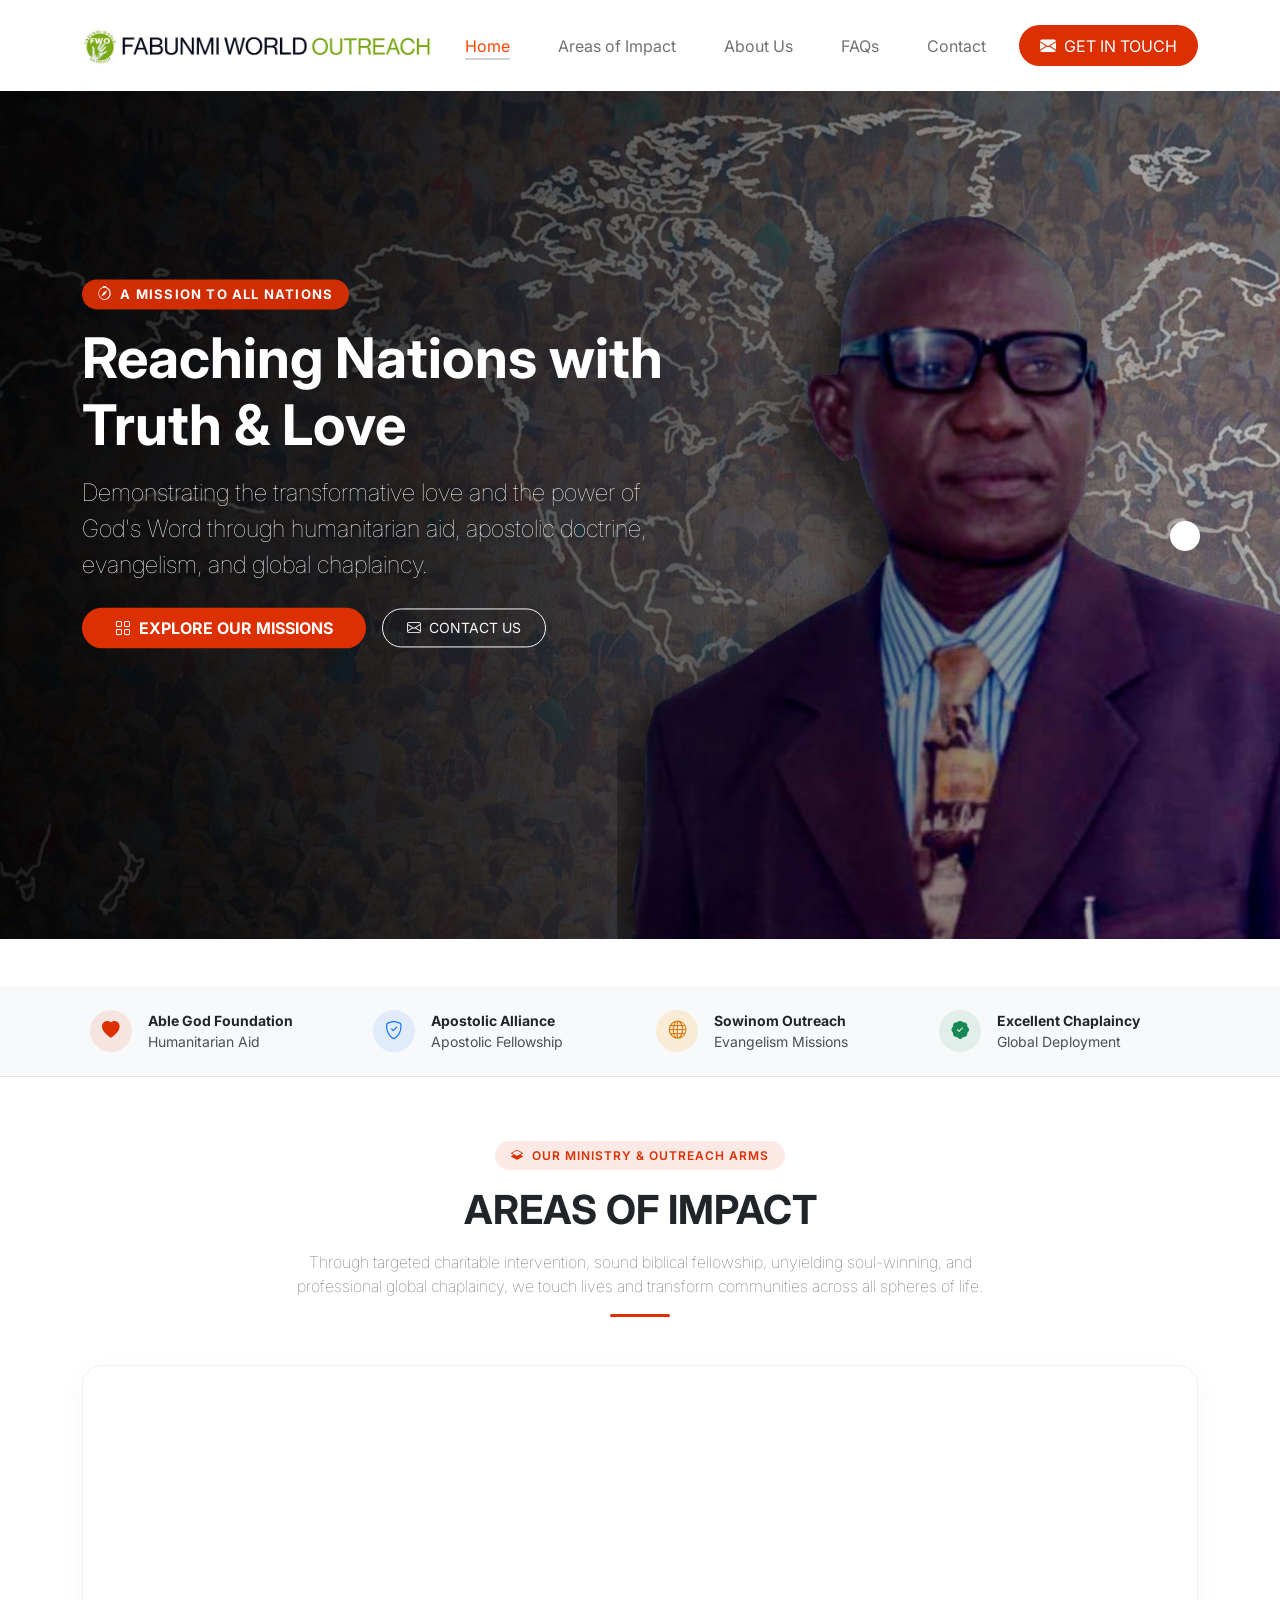
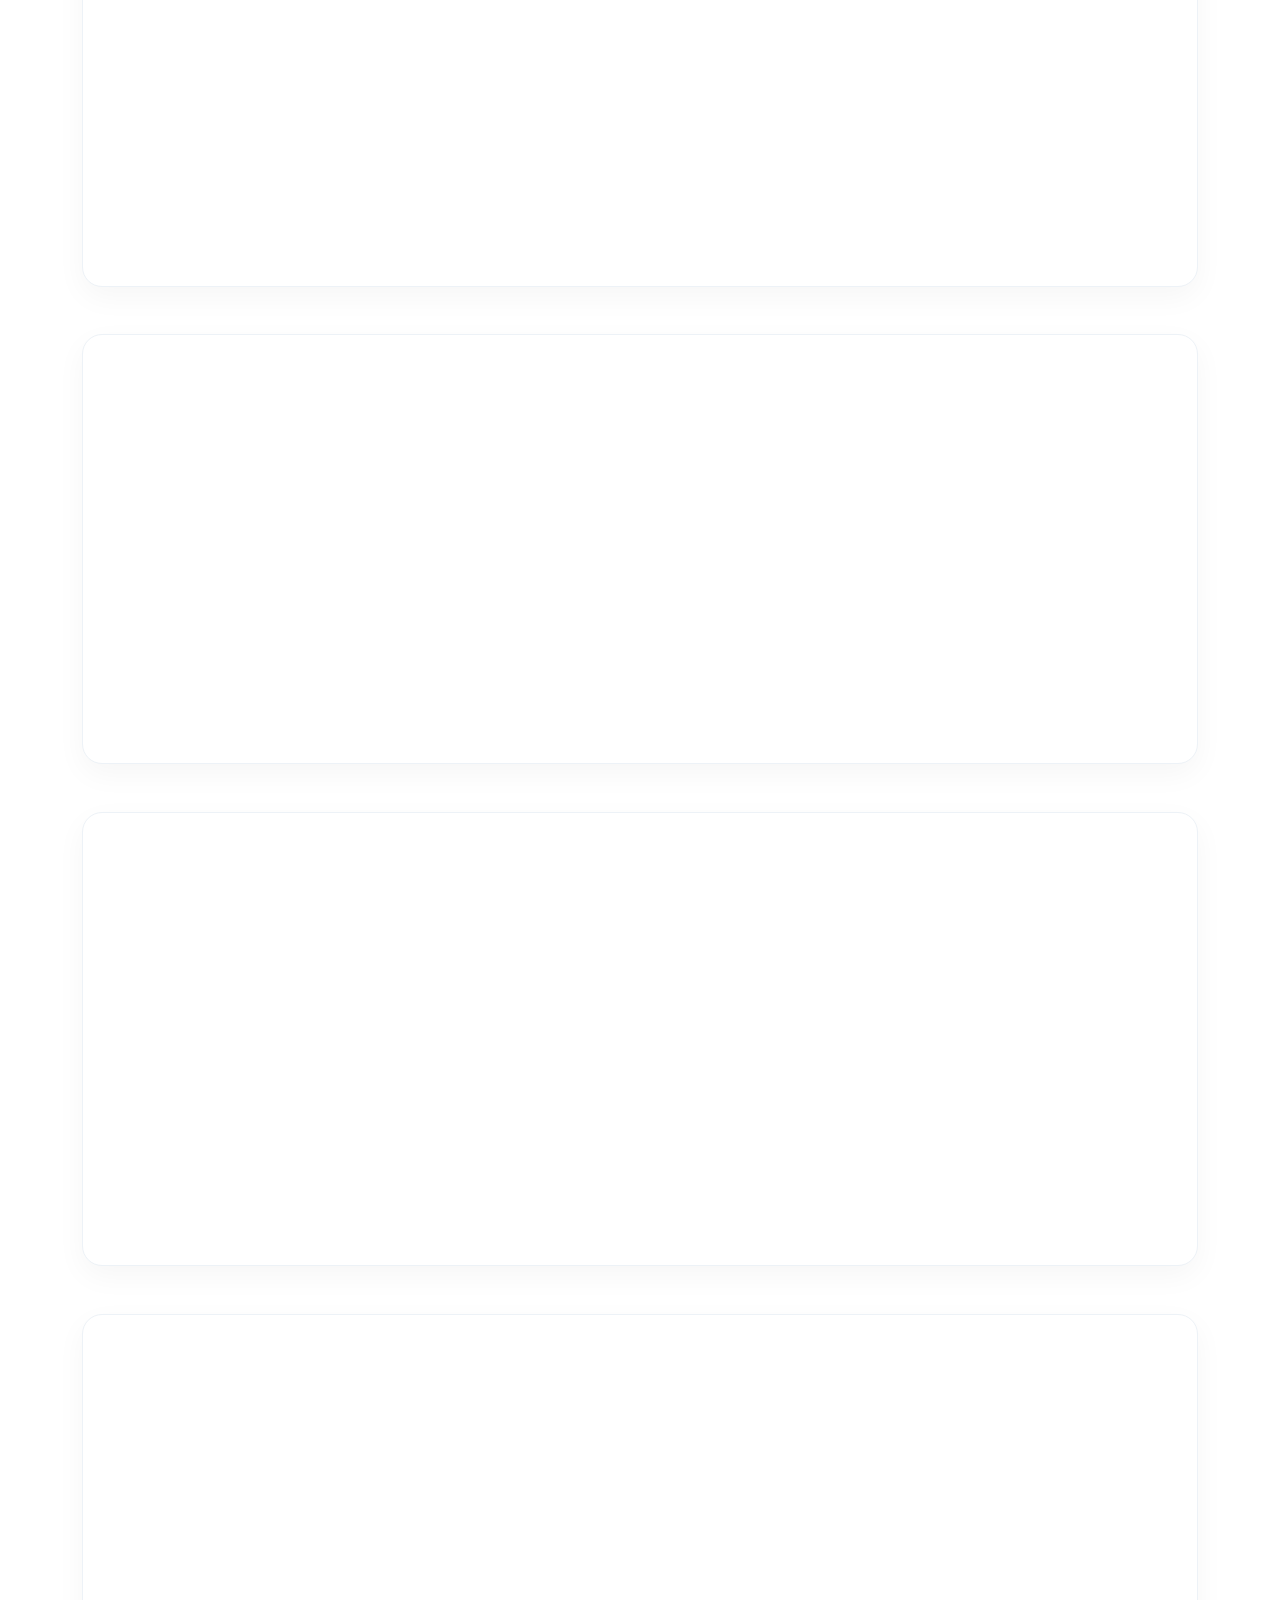
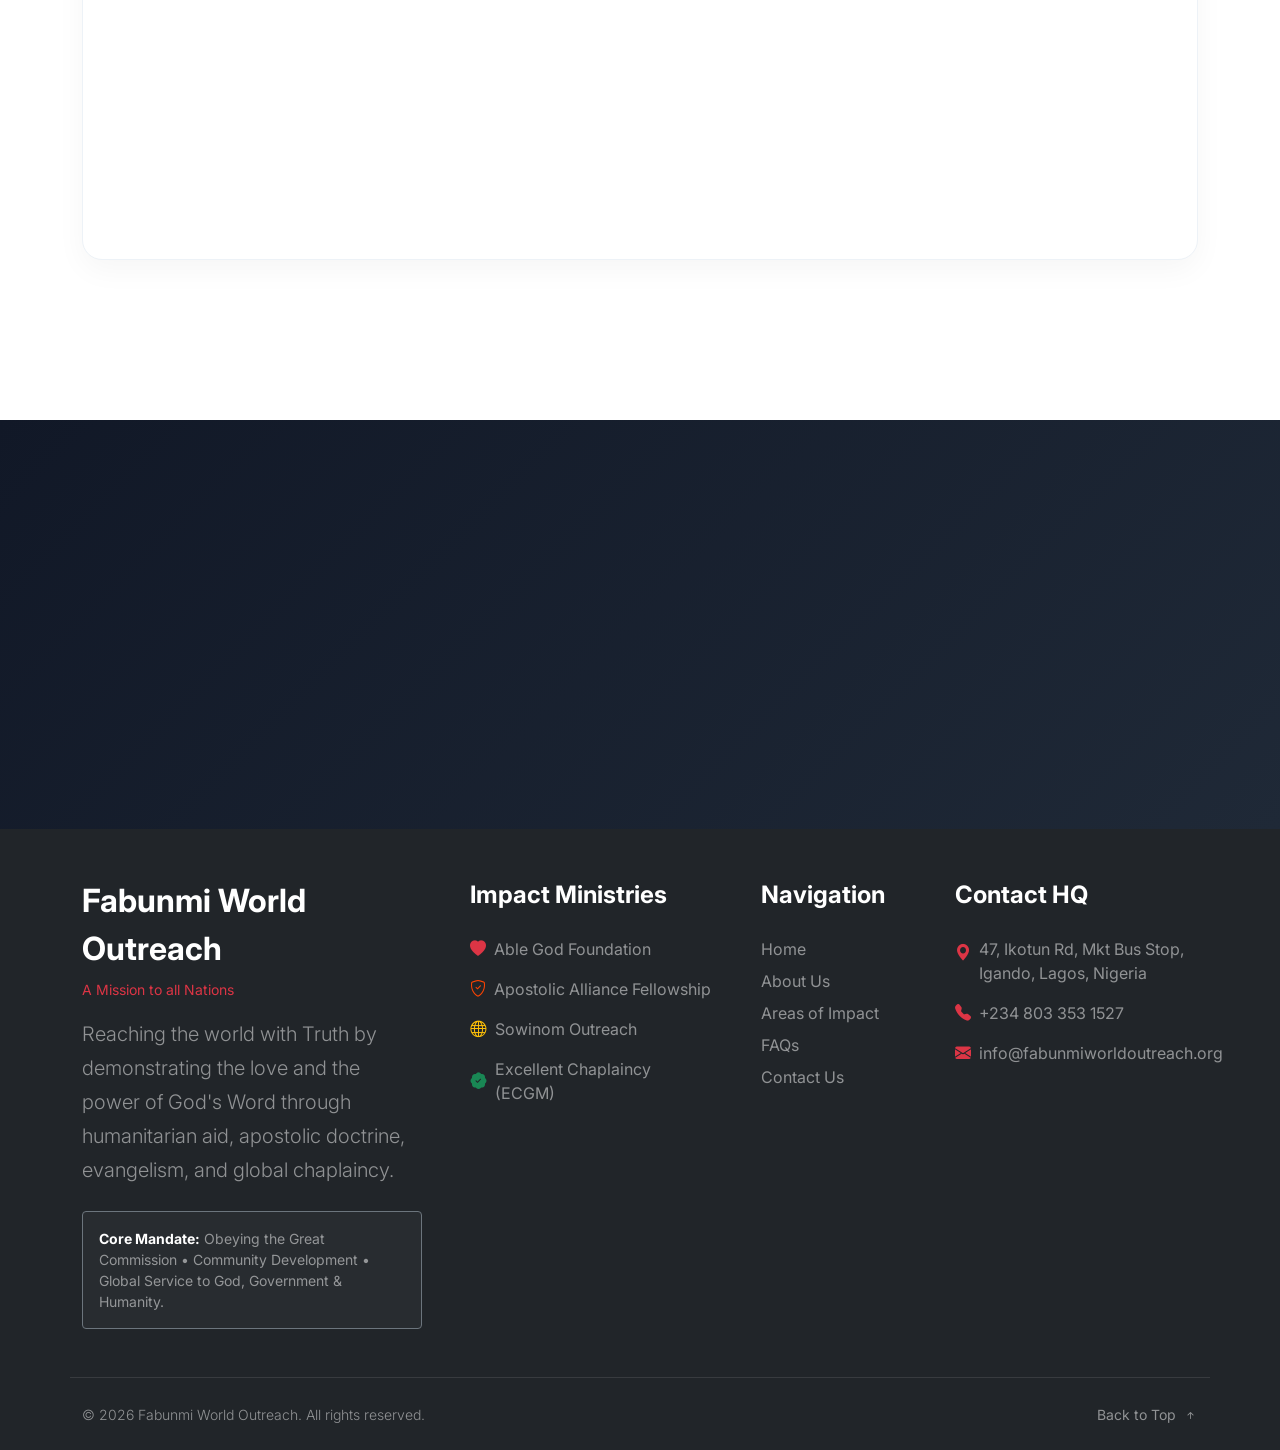
==== index.html @ 0583c13b "first commit" ====
<!doctype html>
<html lang="en">

<head>
    <meta charset="utf-8">
    <meta name="viewport" content="width=device-width, initial-scale=1">
    <meta name="theme-color" content="#dc2f02">

    <!-- SEO & Metadata -->
    <title>Fabunmi World Outreach | A Mission to all Nations</title>
    <meta name="description" content="Fabunmi World Outreach (FWO) - Reaching the world with Truth by demonstrating the love and the power of God's Word through our core impact missions: Able God Foundation, Apostolic Alliance Fellowship of Nigeria, Soul Winners' International Outreach (Sowinom), and Excellent Chaplaincy Global Mission.">
    <meta name="keywords" content="Fabunmi World Outreach, FWO, Able God Foundation, Apostolic Alliance Fellowship, Sowinom, Excellent Chaplaincy Global Mission, ECGM, Christian mission, community outreach">
    <meta name="author" content="Fabunmi World Outreach">

    <!-- Open Graph / Facebook -->
    <meta property="og:type" content="website">
    <meta property="og:title" content="Fabunmi World Outreach | A Mission to all Nations">
    <meta property="og:description" content="Reaching the world with Truth by demonstrating the love and the power of God's Word.">
    <meta property="og:image" content="images/fwo-green.jpg">
    <meta property="og:site_name" content="Fabunmi World Outreach">

    <!-- Twitter Cards -->
    <meta name="twitter:card" content="summary_large_image">
    <meta name="twitter:title" content="Fabunmi World Outreach | A Mission to all Nations">
    <meta name="twitter:description" content="Reaching the world with Truth by demonstrating the love and the power of God's Word.">
    <meta name="twitter:image" content="images/fwo-green.jpg">

    <!-- Favicon -->
    <link rel="icon" type="image/jpeg" href="images/fwo-green.jpg">
    <link rel="apple-touch-icon" href="images/fwo-green.jpg">

    <!-- Preload Critical Banner -->
    <link rel="preload" as="image" href="images/slideshow/dr-fabunmi-world.jpg" fetchpriority="high">

    <!-- CSS FILES -->
    <link rel="preconnect" href="https://fonts.googleapis.com">
    <link rel="preconnect" href="https://fonts.gstatic.com" crossorigin>
    <link href="https://fonts.googleapis.com/css2?family=Inter:wght@100;300;400;700;900&display=swap" rel="stylesheet">

    <link href="css/bootstrap.min.css" rel="stylesheet">
    <link href="css/bootstrap-icons.css" rel="stylesheet">
    <link rel="stylesheet" href="css/slick.css" />
    <link href="css/tooplate-little-fashion.css?v=2" rel="stylesheet">
</head>

<body>

    <section class="preloader">
        <div class="spinner">
            <span class="sk-inner-circle"></span>
        </div>
    </section>

    <main id="hero">

        <nav class="navbar navbar-expand-lg">
            <div class="container">
                <button class="navbar-toggler" type="button" data-bs-toggle="collapse" data-bs-target="#navbarNav" aria-controls="navbarNav" aria-expanded="false" aria-label="Toggle navigation">
                    <span class="navbar-toggler-icon"></span>
                </button>

                <a class="navbar-brand d-flex align-items-center" href="index.html">
                    <img src="images/fwo-green.jpg" alt="Fabunmi World Outreach Logo" style="height: 38px; width: auto;" fetchpriority="high">
                </a>

                <div class="collapse navbar-collapse" id="navbarNav">
                    <ul class="navbar-nav mx-auto">
                        <li class="nav-item">
                            <a class="nav-link active" href="index.html">Home</a>
                        </li>
                        <li class="nav-item">
                            <a class="nav-link" href="#areas-of-impact">Areas of Impact</a>
                        </li>
                        <li class="nav-item">
                            <a class="nav-link" href="about.html">About Us</a>
                        </li>
                        <li class="nav-item">
                            <a class="nav-link" href="faq.html">FAQs</a>
                        </li>
                        <li class="nav-item">
                            <a class="nav-link" href="contact.html">Contact</a>
                        </li>
                    </ul>

                    <div class="d-none d-lg-block">
                        <a href="mailto:info@fabunmiworldoutreach.org" target="_blank" rel="noopener noreferrer" class="btn custom-btn btn-sm">
                            <i class="bi-envelope-fill me-1"></i> Get in Touch
                        </a>
                    </div>
                </div>
            </div>
        </nav>

        <!-- Hero Section -->
        <section class="slick-slideshow">
            <div class="slick-custom">
                <img src="images/slideshow/dr-fabunmi-world.jpg" class="img-fluid" alt="Fabunmi World Outreach - A Mission to all Nations" fetchpriority="high" decoding="async">

                <div class="slick-bottom" style="background: linear-gradient(to right, rgba(0, 0, 0, 0.88) 0%, rgba(0, 0, 0, 0.55) 60%, rgba(0, 0, 0, 0.25) 100%);">
                    <div class="container">
                        <div class="row">
                            <div class="col-lg-7 col-11">
                                <span class="badge rounded-pill px-3 py-2 text-uppercase mb-3" style="background: rgba(220, 47, 2, 0.95); letter-spacing: 1.2px; font-size: 0.82rem;">
                                    <i class="bi-compass me-1"></i> A Mission to All Nations
                                </span>
                                <h1 class="slick-title display-4 fw-bold mb-3">Reaching Nations with Truth &amp; Love</h1>

                                <p class="lead text-white mt-lg-2 mb-lg-4 font-weight-normal" style="max-width: 580px; text-shadow: 0 2px 4px rgba(0,0,0,0.6);">
                                    Demonstrating the transformative love and the power of God's Word through humanitarian aid, apostolic doctrine, evangelism, and global chaplaincy.
                                </p>

                                <div class="d-flex flex-wrap gap-3 align-items-center">
                                    <a href="#areas-of-impact" class="btn custom-btn">
                                        <i class="bi-grid me-1"></i> Explore Our Missions
                                    </a>
                                    <a href="mailto:info@fabunmiworldoutreach.org" target="_blank" rel="noopener noreferrer" class="btn btn-outline-light rounded-pill px-4 py-2" style="font-size: 14px; text-transform: uppercase;">
                                        <i class="bi-envelope me-1"></i> Contact Us
                                    </a>
                                </div>
                            </div>
                        </div>
                    </div>
                </div>
            </div>
        </section>

        <!-- Quick Impact Navigation Bar -->
        <section class="py-3 bg-light border-bottom">
            <div class="container">
                <div class="row g-2 g-md-3">
                    <div class="col-6 col-lg-3">
                        <a href="#agf" class="text-decoration-none text-dark d-flex align-items-center p-2 rounded hover-bg-white">
                            <div class="me-2 me-md-3 p-2 rounded-circle d-flex align-items-center justify-content-center" style="width: 42px; height: 42px; background: rgba(220, 47, 2, 0.1); color: #dc2f02; font-size: 1.1rem;">
                                <i class="bi-heart-fill"></i>
                            </div>
                            <div>
                                <div class="fw-bold small">Able God Foundation</div>
                                <small class="text-muted d-none d-sm-block">Humanitarian Aid</small>
                            </div>
                        </a>
                    </div>
                    <div class="col-6 col-lg-3">
                        <a href="#aafn" class="text-decoration-none text-dark d-flex align-items-center p-2 rounded hover-bg-white">
                            <div class="me-2 me-md-3 p-2 rounded-circle d-flex align-items-center justify-content-center" style="width: 42px; height: 42px; background: rgba(13, 110, 253, 0.1); color: #0d6efd; font-size: 1.1rem;">
                                <i class="bi-shield-check"></i>
                            </div>
                            <div>
                                <div class="fw-bold small">Apostolic Alliance</div>
                                <small class="text-muted d-none d-sm-block">Apostolic Fellowship</small>
                            </div>
                        </a>
                    </div>
                    <div class="col-6 col-lg-3">
                        <a href="#sowinom" class="text-decoration-none text-dark d-flex align-items-center p-2 rounded hover-bg-white">
                            <div class="me-2 me-md-3 p-2 rounded-circle d-flex align-items-center justify-content-center" style="width: 42px; height: 42px; background: rgba(245, 158, 11, 0.15); color: #d97706; font-size: 1.1rem;">
                                <i class="bi-globe"></i>
                            </div>
                            <div>
                                <div class="fw-bold small">Sowinom Outreach</div>
                                <small class="text-muted d-none d-sm-block">Evangelism Missions</small>
                            </div>
                        </a>
                    </div>
                    <div class="col-6 col-lg-3">
                        <a href="#ecgm" class="text-decoration-none text-dark d-flex align-items-center p-2 rounded hover-bg-white">
                            <div class="me-2 me-md-3 p-2 rounded-circle d-flex align-items-center justify-content-center" style="width: 42px; height: 42px; background: rgba(25, 135, 84, 0.1); color: #198754; font-size: 1.1rem;">
                                <i class="bi-patch-check-fill"></i>
                            </div>
                            <div>
                                <div class="fw-bold small">Excellent Chaplaincy</div>
                                <small class="text-muted d-none d-sm-block">Global Deployment</small>
                            </div>
                        </a>
                    </div>
                </div>
            </div>
        </section>

        <!-- Areas of Impact Section -->
        <section id="areas-of-impact" class="areas-of-impact section-padding">
            <div class="container">
                <div class="row justify-content-center text-center mb-5">
                    <div class="col-lg-8">
                        <span class="badge rounded-pill text-uppercase px-3 py-2 mb-2" style="background: rgba(220, 47, 2, 0.1); color: #dc2f02; font-weight: 600; letter-spacing: 1px;">
                            <i class="bi-layers-half me-1"></i> Our Ministry &amp; Outreach Arms
                        </span>
                        <h2 class="display-6 fw-bold mt-2 mb-3 text-dark">AREAS OF IMPACT</h2>
                        <p class="text-muted lead fs-6">
                            Through targeted charitable intervention, sound biblical fellowship, unyielding soul-winning, and professional global chaplaincy, we touch lives and transform communities across all spheres of life.
                        </p>
                        <div class="mx-auto" style="width: 60px; height: 3px; background: #dc2f02; border-radius: 2px;"></div>
                    </div>
                </div>

                <!-- Able God Foundation -->
                <section id="agf" class="organization-section mb-5">
                    <div class="row g-4 g-lg-5 align-items-center">
                        <!-- Image Column -->
                        <div class="col-md-4">
                            <div class="square-image-container shadow-sm" style="border: 1px solid rgba(0,0,0,0.06); background: #ffffff;">
                                <img src="images/AGF.jpg" class="img-fluid" alt="Able God Foundation Logo" loading="lazy" decoding="async">
                            </div>
                        </div>

                        <!-- Content Column -->
                        <div class="col-md-8">
                            <span class="badge rounded-pill text-uppercase px-3 py-1 mb-2" style="background: rgba(220, 47, 2, 0.1); color: #dc2f02; font-weight: 600;">
                                <i class="bi-heart-fill me-1"></i> Charitable &amp; Community Development
                            </span>
                            <h3 class="mb-2 fw-bold text-dark">Able God Foundation</h3>

                            <!-- Focus Pills -->
                            <div class="d-flex flex-wrap gap-2 mb-3">
                                <span class="badge bg-light text-secondary border"><i class="bi-check2-circle text-danger me-1"></i>Youth Empowerment</span>
                                <span class="badge bg-light text-secondary border"><i class="bi-check2-circle text-danger me-1"></i>Community Welfare</span>
                                <span class="badge bg-light text-secondary border"><i class="bi-check2-circle text-danger me-1"></i>Family Support</span>
                            </div>

                            <p class="text-muted mb-2">A registered charitable, dynamic-humanitarian and non-profit organization with the sole aim of positively re-orienting, empowering, and developing communities.</p>
                            <p class="text-muted mb-3">We foster virtues of unity, oneness, and community cooperation to find practical solutions to challenges confronting youths, families, and communities at large.</p>

                            <!-- Collapsible Learn More Drawer -->
                            <div class="collapse" id="agfCollapse">
                                <div class="scripture-card">
                                    <div class="d-flex">
                                        <i class="bi-quote fs-2 text-danger me-2"></i>
                                        <div>
                                            <p class="mb-0 fst-italic text-dark">"Empowering the vulnerable, uplifting the downtrodden, and building resilient communities through collective cooperation and divine love."</p>
                                        </div>
                                    </div>
                                </div>

                                <div class="beliefs-content">
                                    <div class="belief-pill-card">
                                        <h6 class="text-danger mb-1"><i class="bi-lightbulb me-1"></i> Youth Re-orientation &amp; Skills Acquisition</h6>
                                        <p class="mb-0 small text-muted">Empowering the next generation with ethical leadership, vocation-based training, and mentorship to steer them away from societal vices.</p>
                                    </div>
                                    <div class="belief-pill-card">
                                        <h6 class="text-danger mb-1"><i class="bi-people me-1"></i> Family Welfare &amp; Community Cooperation</h6>
                                        <p class="mb-0 small text-muted">Providing welfare interventions, relief materials, and conflict resolution support to vulnerable households and indigent communities.</p>
                                    </div>
                                </div>
                            </div>

                            <div class="d-flex flex-wrap gap-3 align-items-center mt-4">
                                <a href="https://agesef.fabunmiworldoutreach.org" class="btn custom-btn" target="_blank" rel="noopener">
                                    <i class="bi-box-arrow-up-right me-1"></i> Visit Website
                                </a>
                                <button class="btn btn-outline-danger" type="button" data-bs-toggle="collapse" data-bs-target="#agfCollapse" aria-expanded="false" aria-controls="agfCollapse">
                                    <i class="bi-info-circle me-1"></i> Learn More <i class="bi-chevron-down ms-1"></i>
                                </button>
                                <div class="d-flex align-items-center">
                                    <a href="mailto:foundation@fabunmiworldoutreach.org" target="_blank" rel="noopener noreferrer" class="btn btn-light border text-dark text-decoration-none">
                                        <i class="bi-envelope me-2 text-danger"></i>
                                        foundation@fabunmiworldoutreach.org
                                    </a>
                                </div>
                            </div>
                        </div>
                    </div>
                </section>
                <!-- Apostolic Alliance Fellowship -->
                <section id="aafn" class="organization-section mb-5">
                    <div class="row g-4 g-lg-5 align-items-center">
                        <!-- Image Column -->
                        <div class="col-md-4">
                            <div class="square-image-container shadow-sm" style="border: 1px solid rgba(0,0,0,0.06); background: #ffffff;">
                                <img src="images/AAFN.jpg" class="img-fluid" alt="Apostolic Alliance Fellowship of Nigeria (AAFN) Logo" loading="lazy" decoding="async">
                            </div>
                        </div>

                        <!-- Content Column -->
                        <div class="col-md-8">
                            <span class="badge rounded-pill text-uppercase px-3 py-1 mb-2" style="background: rgba(13, 110, 253, 0.1); color: #0d6efd; font-weight: 600;">
                                <i class="bi-shield-check me-1"></i> Apostolic Fellowship &amp; Doctrine
                            </span>
                            <h3 class="mb-2 fw-bold text-dark">Apostolic Alliance Fellowship of Nigeria</h3>

                            <!-- Focus Pills -->
                            <div class="d-flex flex-wrap gap-2 mb-3">
                                <span class="badge bg-light text-secondary border"><i class="bi-check2-circle text-primary me-1"></i>Apostolic Doctrine</span>
                                <span class="badge bg-light text-secondary border"><i class="bi-check2-circle text-primary me-1"></i>TLBC Bible College</span>
                                <span class="badge bg-light text-secondary border"><i class="bi-check2-circle text-primary me-1"></i>Holiness &amp; Fellowship</span>
                            </div>

                            <p class="text-muted mb-3">APOSTOLIC ALLIANCE FELLOWSHIP OF NIGERIA®, as the name implies, was born out of the burden to rescue the deteriorating, reckless, and individualistic kingdom-building orientation that has become the order of the day in Christian circles, done at the detriment of the mindset of God for His church.</p>

                            <div class="collapse" id="apostolicCollapse">
                                <div class="scripture-card">
                                    <div class="d-flex">
                                        <i class="bi-quote fs-2 text-primary me-2"></i>
                                        <div>
                                            <p class="mb-1 fst-italic text-dark">"Thus saith the Lord, stand ye in the ways, and see, and ask for the old paths, where is the good way and walk therein, and ye shall find rest for your souls."</p>
                                            <footer class="text-muted fw-bold small">— Jeremiah 6:16</footer>
                                        </div>
                                    </div>
                                </div>

                                <div class="beliefs-content">
                                    <h5 class="mt-4 mb-3" style="color: #0d6efd;"><i class="bi-book me-2"></i>Our Biblical Beliefs</h5>

                                    <div class="belief-pill-card">
                                        <h6 class="text-dark mb-1">1. The One True and Living God</h6>
                                        <p class="mb-0 small text-muted">Maker of all creation; eternal Father, who manifested Himself in His Son, Jesus Christ, for redemption, and as the Holy Ghost. (Deut 6:4; 2 Cor 13:14; 1 Tim 3:16).</p>
                                    </div>

                                    <div class="belief-pill-card">
                                        <h6 class="text-dark mb-1">2. Divine Inspiration of Scriptures</h6>
                                        <p class="mb-0 small text-muted">The original Old and New Testament scriptures are the inspired Word of God and the sufficient rule of faith, practice, and final authority. (2 Tim 3:16; 2 Peter 1:20-21).</p>
                                    </div>

                                    <div class="belief-pill-card">
                                        <h6 class="text-dark mb-1">3. The Gospel of Jesus Christ</h6>
                                        <p class="mb-0 small text-muted">Virgin birth, sinless life, sacrificial death on the cross, triumphant bodily resurrection, and exaltation as King of kings and Lord of lords. (Acts 10:38-40; 1 Cor 15:1-4; Col 2:9).</p>
                                    </div>

                                    <div class="belief-pill-card">
                                        <h6 class="text-dark mb-1">4. The Apostolic Plan of Salvation</h6>
                                        <p class="mb-0 small text-muted">Proclaimed on Pentecost: faith in Jesus, repentance, water baptism by immersion in the name of Jesus Christ, and receiving the Holy Ghost. (Acts 2:1-39; 10:44-48).</p>
                                    </div>

                                    <div class="belief-pill-card">
                                        <h6 class="text-dark mb-1">5. Life of Holiness &amp; Genuine Christianity</h6>
                                        <p class="mb-0 small text-muted">Living inward and outward holiness through grace; love for God and people, prayer, obedience, worship, family commitment, honesty, and diligence. (Eph 4:21-24; Heb 12:14; Rom 12-13).</p>
                                    </div>

                                    <div class="belief-pill-card">
                                        <h6 class="text-dark mb-1">6. The Church, Second Coming &amp; Life Everlasting</h6>
                                        <p class="mb-0 small text-muted">The universal body of Christ operating in spiritual power; the glorious appearing of our Lord; righteous reward and everlasting life. (1 Cor 12; 1 Thess 4:13-18; Rev 20-21).</p>
                                    </div>

                                    <!-- Institutional Wings -->
                                    <div class="row g-3 mt-2">
                                        <div class="col-md-6">
                                            <div class="p-3 bg-light rounded border h-100">
                                                <h6 class="text-primary mb-1"><i class="bi-journal-bookmark me-1"></i> TLBC Bible College</h6>
                                                <p class="mb-0 small text-muted">The Truth &amp; Life Bible College (TLBC) — an interdenominational Bible College training leaders in apostolic sound doctrine.</p>
                                            </div>
                                        </div>
                                        <div class="col-md-6">
                                            <div class="p-3 bg-light rounded border h-100">
                                                <h6 class="text-primary mb-1"><i class="bi-peace me-1"></i> Peace &amp; Conflict Management</h6>
                                                <p class="mb-0 small text-muted">Excellent Chaplaincy, peace and conflict management corps open for enrollment to all believers dedicated to peacemaking.</p>
                                            </div>
                                        </div>
                                    </div>
                                </div>
                            </div>

                            <div class="d-flex flex-wrap gap-3 align-items-center mt-4">
                                <button class="btn custom-btn" type="button" data-bs-toggle="collapse" 
                                    data-bs-target="#apostolicCollapse" aria-expanded="false" aria-controls="apostolicCollapse">
                                    <i class="bi-info-circle me-1"></i> Learn More <i class="bi-chevron-down ms-1"></i>
                                </button>
                                <div class="d-flex align-items-center">
                                    <a href="mailto:aafn@fabunmiworldoutreach.org" target="_blank" rel="noopener noreferrer" class="btn btn-light border text-dark text-decoration-none">
                                        <i class="bi-envelope me-2 text-primary"></i>
                                        aafn@fabunmiworldoutreach.org
                                    </a>
                                </div>
                            </div>
                        </div>
                    </div>
                </section>

                <!-- Sowinom -->
                <section id="sowinom" class="organization-section mb-5">
                    <div class="row g-4 g-lg-5 align-items-center">
                        <!-- Image Column -->
                        <div class="col-md-4">
                            <div class="square-image-container shadow-sm" style="border: 1px solid rgba(0,0,0,0.06); background: #ffffff;">
                                <img src="images/sowinom.png" class="img-fluid" alt="Soul Winners' International Outreach (Sowinom) Logo" loading="lazy" decoding="async">
                            </div>
                        </div>

                        <!-- Content Column -->
                        <div class="col-md-8">
                            <span class="badge rounded-pill text-uppercase px-3 py-1 mb-2" style="background: rgba(245, 158, 11, 0.15); color: #b45309; font-weight: 600;">
                                <i class="bi-globe me-1"></i> Global Evangelism &amp; Missions
                            </span>
                            <h3 class="mb-2 fw-bold text-dark">Soul Winners' International Outreach (Sowinom)</h3>

                            <!-- Focus Pills -->
                            <div class="d-flex flex-wrap gap-2 mb-3">
                                <span class="badge bg-light text-secondary border"><i class="bi-check2-circle text-warning me-1"></i>The Great Commission</span>
                                <span class="badge bg-light text-secondary border"><i class="bi-check2-circle text-warning me-1"></i>Discipling Saints</span>
                                <span class="badge bg-light text-secondary border"><i class="bi-check2-circle text-warning me-1"></i>Reaching the Unreached</span>
                            </div>

                            <p class="text-muted mb-3">The vision of "SOWINOM" is to obey the Great Commission handed over by Jesus Christ to His disciples as recorded in Matthew 28:19-20, Mark 16:15, Luke 24:47, and Acts 2:38 — preaching Christ and seeing people saved and walking in truth.</p>

                            <div class="collapse" id="sowinomCollapse">
                                <div class="scripture-card" style="border-left-color: #d97706; background: #fffdf5;">
                                    <div class="d-flex">
                                        <i class="bi-quote fs-2 text-warning me-2"></i>
                                        <div>
                                            <p class="mb-1 fst-italic text-dark">"… To preach good tidings unto the meek, He hath sent me to bind up the broken hearted, to proclaim liberty to the captives, and the opening of the prison to them that are bound…… teaching, discipling and equipping the saints on the foundation of the Apostles and teachings of the prophets. That He might be glorified."</p>
                                            <footer class="text-muted fw-bold small">— Isaiah 61:1-3</footer>
                                        </div>
                                    </div>
                                </div>

                                <div class="beliefs-content">
                                    <h5 class="mt-4 mb-3" style="color: #b45309;"><i class="bi-flag me-2"></i>Our Core Mission Pillars</h5>

                                    <div class="row g-3">
                                        <div class="col-md-4">
                                            <div class="belief-pill-card h-100">
                                                <h6 class="text-warning mb-2"><i class="bi-broadcast me-1"></i> Obey Great Commission</h6>
                                                <p class="mb-0 small text-muted">Committed to preaching the whole gospel to every creature and discipling the nations in apostolic truth.</p>
                                            </div>
                                        </div>
                                        <div class="col-md-4">
                                            <div class="belief-pill-card h-100">
                                                <h6 class="text-warning mb-2"><i class="bi-music-note-beamed me-1"></i> True Worship</h6>
                                                <p class="mb-0 small text-muted">Leading men and women in sincere spiritual communion through prayer, hymns, testimonies, and God's Word.</p>
                                            </div>
                                        </div>
                                        <div class="col-md-4">
                                            <div class="belief-pill-card h-100">
                                                <h6 class="text-warning mb-2"><i class="bi-geo-alt me-1"></i> Reach the Unreached</h6>
                                                <p class="mb-0 small text-muted">Carrying the light of Christ to overlooked frontiers, marginalized villages, and underserved populations.</p>
                                            </div>
                                        </div>
                                    </div>
                                </div>
                            </div>

                            <div class="d-flex flex-wrap gap-3 align-items-center mt-4">
                                <button class="btn custom-btn" type="button" data-bs-toggle="collapse" 
                                    data-bs-target="#sowinomCollapse" aria-expanded="false" aria-controls="sowinomCollapse">
                                    <i class="bi-info-circle me-1"></i> Learn More <i class="bi-chevron-down ms-1"></i>
                                </button>
                                <div class="d-flex align-items-center">
                                    <a href="mailto:sowinom@fabunmiworldoutreach.org" target="_blank" rel="noopener noreferrer" class="btn btn-light border text-dark text-decoration-none">
                                        <i class="bi-envelope me-2 text-warning"></i>
                                        sowinom@fabunmiworldoutreach.org
                                    </a>
                                </div>
                            </div>
                        </div>
                    </div>
                </section>

                <!-- Excellent Chaplaincy Global Mission -->
                <section id="ecgm" class="organization-section mb-5">
                    <div class="row g-4 g-lg-5 align-items-center">
                        <!-- Image Column -->
                        <div class="col-md-4">
                            <div class="square-image-container shadow-sm" style="background-color: #ffffff; border: 1px solid rgba(0,0,0,0.06); display: flex; align-items: center; justify-content: center; padding: 25px;">
                                <img src="images/ecgm.png" class="img-fluid" alt="Excellent Chaplaincy Global Mission (ECGM) Crest" loading="lazy" decoding="async" style="object-fit: contain; max-height: 100%;">
                            </div>
                        </div>

                        <!-- Content Column -->
                        <div class="col-md-8">
                            <span class="badge rounded-pill text-uppercase px-3 py-1 mb-2" style="background: rgba(25, 135, 84, 0.1); color: #198754; font-weight: 600;">
                                <i class="bi-patch-check-fill me-1"></i> Global Chaplaincy &amp; Service
                            </span>
                            <h3 class="mb-2 fw-bold text-dark">Excellent Chaplaincy Global Mission (ECGM)</h3>

                            <!-- Focus Pills -->
                            <div class="d-flex flex-wrap gap-2 mb-3">
                                <span class="badge bg-light text-secondary border"><i class="bi-check2-circle text-success me-1"></i>RC: 8452727</span>
                                <span class="badge bg-light text-secondary border"><i class="bi-check2-circle text-success me-1"></i>Institutional Chaplaincy</span>
                                <span class="badge bg-light text-secondary border"><i class="bi-check2-circle text-success me-1"></i>Peace &amp; Crisis Deployment</span>
                            </div>

                            <p class="text-muted mb-2">A registered voluntary organization committed to training and deploying chaplains globally to deliver spiritual care, promote peace, and maintain ethical standards in service to God, Government, and Humanity.</p>
                            <p class="text-muted mb-3">Deploying chaplains across hospitals, correctional centres, military commands, corporate organisations, and disaster areas worldwide.</p>

                            <div class="collapse" id="ecgmCollapse">
                                <div class="scripture-card" style="border-left-color: #198754; background: #f6fcf8;">
                                    <div class="d-flex">
                                        <i class="bi-quote fs-2 text-success me-2"></i>
                                        <div>
                                            <p class="mb-1 fst-italic text-dark">"Service To God, Government &amp; Humanity."</p>
                                            <footer class="text-muted fw-bold small">Official Reg: RC 8452727 | RN: SC 251425742</footer>
                                        </div>
                                    </div>
                                </div>

                                <div class="beliefs-content">
                                    <h5 class="mt-4 mb-3" style="color: #198754;"><i class="bi-award me-2"></i>Primary Objective &amp; Core Pillars</h5>

                                    <div class="belief-pill-card">
                                        <h6 class="text-success mb-1">To Train and Serve</h6>
                                        <p class="mb-0 small text-muted">Equipping chaplains with professional and spiritual toolkits to provide spiritual and emotional care in secular, civil, and high-stress institutions globally.</p>
                                    </div>

                                    <div class="row g-2 mb-3">
                                        <div class="col-md-6">
                                            <div class="p-3 bg-light rounded border h-100">
                                                <h6 class="small fw-bold text-dark mb-1"><i class="bi-heart-pulse text-danger me-1"></i> 1. Spiritual Care &amp; Support</h6>
                                                <p class="mb-0 small text-muted">Comforting individuals in hospitals, prisons, disaster zones, and high-pressure settings.</p>
                                            </div>
                                        </div>
                                        <div class="col-md-6">
                                            <div class="p-3 bg-light rounded border h-100">
                                                <h6 class="small fw-bold text-dark mb-1"><i class="bi-mortarboard text-primary me-1"></i> 2. Training &amp; Equipping</h6>
                                                <p class="mb-0 small text-muted">Innovative professional courses for effective chaplaincy in diverse environments.</p>
                                            </div>
                                        </div>
                                        <div class="col-md-6">
                                            <div class="p-3 bg-light rounded border h-100">
                                                <h6 class="small fw-bold text-dark mb-1"><i class="bi-people text-warning me-1"></i> 3. Community Engagement</h6>
                                                <p class="mb-0 small text-muted">Fostering fellowship, security, peace, harmony, and humanitarian cooperation.</p>
                                            </div>
                                        </div>
                                        <div class="col-md-6">
                                            <div class="p-3 bg-light rounded border h-100">
                                                <h6 class="small fw-bold text-dark mb-1"><i class="bi-shield-check text-success me-1"></i> 4. Ethical Standards</h6>
                                                <p class="mb-0 small text-muted">Promoting excellence, leadership development, and strict ethical accountability.</p>
                                            </div>
                                        </div>
                                        <div class="col-12">
                                            <div class="p-3 bg-light rounded border">
                                                <h6 class="small fw-bold text-dark mb-1"><i class="bi-globe-americas text-info me-1"></i> 5. Global Deployment</h6>
                                                <p class="mb-0 small text-muted">Deploying chaplains to all spheres of culture, government, civil defense, and international relief.</p>
                                            </div>
                                        </div>
                                    </div>

                                    <div class="p-3 bg-white border rounded">
                                        <h6 class="text-success small fw-bold mb-1"><i class="bi-geo-alt me-1"></i> Headquarters</h6>
                                        <p class="mb-0 small text-muted">Plot 34, Olabisi Olaitan Street, Bye Omolade Bus Stop, Lasu - Igando Expressway, Egan - Igando, Lagos, Nigeria.</p>
                                    </div>
                                </div>
                            </div>

                            <div class="d-flex flex-wrap gap-3 align-items-center mt-4">
                                <a href="https://egcm.fabunmiworldoutreach.org" class="btn custom-btn" target="_blank" rel="noopener">
                                    <i class="bi-box-arrow-up-right me-1"></i> Visit Website
                                </a>
                                <button class="btn btn-outline-danger" type="button" data-bs-toggle="collapse"
                                    data-bs-target="#ecgmCollapse" aria-expanded="false" aria-controls="ecgmCollapse">
                                    <i class="bi-info-circle me-1"></i> Learn More <i class="bi-chevron-down ms-1"></i>
                                </button>
                                <div class="d-flex align-items-center">
                                    <a href="mailto:ecgm.fabunmiworldoutreach@gmail.com" target="_blank" rel="noopener noreferrer" class="btn btn-light border text-dark text-decoration-none">
                                        <i class="bi-envelope me-2 text-success"></i>
                                        ecgm.fabunmiworldoutreach@gmail.com
                                    </a>
                                </div>
                            </div>
                        </div>
                    </div>
                </section>

            </div>
        </section>

        <!-- Partnership & Global Call to Action -->
        <section class="cta-section py-5 text-white" style="background: linear-gradient(135deg, #111827 0%, #1f2937 100%) !important; color: #ffffff !important; position: relative; overflow: hidden;">
            <div class="container py-4 position-relative" style="z-index: 2;">
                <div class="row align-items-center justify-content-between g-4">
                    <div class="col-lg-7">
                        <span class="badge rounded-pill text-uppercase px-3 py-2 mb-3" style="background: #dc2f02; color: #ffffff; font-size: 0.8rem; letter-spacing: 1px;">
                            <i class="bi-heart me-1"></i> Join Our Global Mission
                        </span>
                        <h2 class="display-6 fw-bold mb-3" style="color: #ffffff !important;">Partner With Fabunmi World Outreach</h2>
                        <p class="lead mb-0" style="color: rgba(255, 255, 255, 0.85) !important;">
                            Together, we are transforming communities, preaching the gospel to all nations, and bringing comfort, peace, and hope to hearts worldwide. Connect with our ministry today.
                        </p>
                    </div>
                    <div class="col-lg-5 text-lg-end">
                        <div class="d-flex flex-wrap gap-3 justify-content-lg-end">
                            <a href="mailto:info@fabunmiworldoutreach.org" target="_blank" rel="noopener noreferrer" class="btn custom-btn px-4 py-3" style="background: #dc2f02; color: #ffffff;">
                                <i class="bi-envelope-fill me-2"></i> Contact Our Team
                            </a>
                            <a href="tel:+2348033531527" class="btn btn-outline-light rounded-pill px-4 py-3" style="border: 1.5px solid rgba(255, 255, 255, 0.85); color: #ffffff !important;">
                                <i class="bi-telephone-fill me-2"></i> +234 803 353 1527
                            </a>
                        </div>
                    </div>
                </div>
            </div>
        </section>
    </main>

    <!-- Footer -->
    <footer class="site-footer bg-dark pt-5 pb-4">
        <div class="container">
            <div class="row g-4 g-lg-5 mb-5">
                <!-- Brand Info -->
                <div class="col-lg-4 col-md-6">
                    <div class="footer-brand mb-3">
                        <h4 class="text-white fw-bold mb-1">
                            <a href="index.html" class="text-decoration-none text-white">Fabunmi World Outreach</a>
                        </h4>
                        <small class="text-danger fw-semibold">A Mission to all Nations</small>
                    </div>
                    <p class="text-white-50 mb-4" style="line-height: 1.7;">
                        Reaching the world with Truth by demonstrating the love and the power of God's Word through humanitarian aid, apostolic doctrine, evangelism, and global chaplaincy.
                    </p>
                    <div class="p-3 rounded border border-secondary" style="background: rgba(255, 255, 255, 0.03);">
                        <small class="text-white-50 d-block"><strong class="text-white">Core Mandate:</strong> Obeying the Great Commission &bull; Community Development &bull; Global Service to God, Government &amp; Humanity.</small>
                    </div>
                </div>

                <!-- Areas of Impact Quick Links -->
                <div class="col-lg-3 col-md-6">
                    <h5 class="text-white mb-4 fw-bold">Impact Ministries</h5>
                    <ul class="list-unstyled">
                        <li class="mb-3">
                            <a href="#agf" class="text-white-50 text-decoration-none hover-white d-flex align-items-center">
                                <i class="bi-heart-fill text-danger me-2"></i> Able God Foundation
                            </a>
                        </li>
                        <li class="mb-3">
                            <a href="#aafn" class="text-white-50 text-decoration-none hover-white d-flex align-items-center">
                                <i class="bi-shield-check text-primary me-2"></i> Apostolic Alliance Fellowship
                            </a>
                        </li>
                        <li class="mb-3">
                            <a href="#sowinom" class="text-white-50 text-decoration-none hover-white d-flex align-items-center">
                                <i class="bi-globe text-warning me-2"></i> Sowinom Outreach
                            </a>
                        </li>
                        <li class="mb-3">
                            <a href="#ecgm" class="text-white-50 text-decoration-none hover-white d-flex align-items-center">
                                <i class="bi-patch-check-fill text-success me-2"></i> Excellent Chaplaincy (ECGM)
                            </a>
                        </li>
                    </ul>
                </div>

                <!-- Navigation Quick Links -->
                <div class="col-lg-2 col-md-6">
                    <h5 class="text-white mb-4 fw-bold">Navigation</h5>
                    <ul class="list-unstyled">
                        <li class="mb-2"><a href="index.html" class="text-white-50 text-decoration-none">Home</a></li>
                        <li class="mb-2"><a href="about.html" class="text-white-50 text-decoration-none">About Us</a></li>
                        <li class="mb-2"><a href="#areas-of-impact" class="text-white-50 text-decoration-none">Areas of Impact</a></li>
                        <li class="mb-2"><a href="faq.html" class="text-white-50 text-decoration-none">FAQs</a></li>
                        <li><a href="contact.html" class="text-white-50 text-decoration-none">Contact Us</a></li>
                    </ul>
                </div>

                <!-- Contact Info -->
                <div class="col-lg-3 col-md-6">
                    <h5 class="text-white mb-4 fw-bold">Contact HQ</h5>
                    <ul class="list-unstyled">
                        <li class="mb-3">
                            <a href="https://maps.google.com/?q=47,+Ikotun+Rd,+Mkt+Bus+Stop,+Igando,+Lagos" target="_blank" rel="noopener" class="text-white-50 text-decoration-none d-flex">
                                <i class="bi-geo-alt-fill text-danger me-2 mt-1"></i>
                                <span>47, Ikotun Rd, Mkt Bus Stop, Igando, Lagos, Nigeria</span>
                            </a>
                        </li>
                        <li class="mb-3">
                            <a href="tel:+2348033531527" class="text-white-50 text-decoration-none d-flex align-items-center">
                                <i class="bi-telephone-fill text-danger me-2"></i>
                                +234 803 353 1527
                            </a>
                        </li>
                        <li>
                            <a href="mailto:info@fabunmiworldoutreach.org" target="_blank" rel="noopener noreferrer" class="text-white-50 text-decoration-none d-flex align-items-center">
                                <i class="bi-envelope-fill text-danger me-2"></i>
                                info@fabunmiworldoutreach.org
                            </a>
                        </li>
                    </ul>
                </div>
            </div>

            <!-- Bottom Copyright & Back to Top -->
            <div class="row border-top border-secondary pt-4 mt-2 align-items-center">
                <div class="col-md-6 text-center text-md-start">
                    <p class="text-white-50 mb-md-0 small">
                        &copy; 2026 Fabunmi World Outreach. All rights reserved.
                    </p>
                </div>
                <div class="col-md-6 text-center text-md-end">
                    <a href="#hero" class="text-white-50 text-decoration-none small">
                        Back to Top <i class="bi-arrow-up-short ms-1"></i>
                    </a>
                </div>
            </div>
        </div>
    </footer>

    <!-- JAVASCRIPT FILES -->
    <script src="js/jquery.min.js"></script>
    <script src="js/bootstrap.bundle.min.js"></script>
    <script src="js/Headroom.js"></script>
    <script src="js/jQuery.headroom.js"></script>
    <script src="js/slick.min.js"></script>
    <script src="js/custom.js"></script>

    <!-- Preloader Safety Revealer -->
    <script>
        (function() {
            function hidePreloader() {
                var p = document.querySelector('.preloader');
                if (p && p.style.display !== 'none') {
                    p.style.transition = 'opacity 0.4s ease';
                    p.style.opacity = '0';
                    setTimeout(function() { p.style.display = 'none'; }, 400);
                }
            }
            window.addEventListener('load', hidePreloader);
            setTimeout(hidePreloader, 2000);
        })();
    </script>

</body>

</html>
---- css/tooplate-little-fashion.css ----
/*

Tooplate 2127 Little Fashion

https://www.tooplate.com/view/2127-little-fashion

*/


/*---------------------------------------
  CUSTOM PROPERTIES ( VARIABLES )             
-----------------------------------------*/
:root {
  --white-color:                #FFFFFF;
  --primary-color:              #FF4400;
  --section-bg-color:           #f0f8ff;
  --dark-color:                 #000000;
  --grey-color:                 #d0d1d1;
  --p-color:                    #717275;

  --body-font-family:           'Inter', sans-serif;

  --h5-font-size:               24px;
  --p-font-size:                20px;
  --copyright-text-font-size:   16px;
  --product-link-font-size:     14px;
  --custom-link-font-size:      12px;

  --font-weight-thin:           100;
  --font-weight-light:          300;
  --font-weight-normal:         400;
  --font-weight-bold:           700;
  --font-weight-black:          900;
}

body,
html {
  height: 100%;
}

html {
  scroll-behavior: smooth;
}

@media screen and (prefers-reduced-motion: reduce) {
  html {
    scroll-behavior: auto;
  }
}

body {
    background: var(--white-color);
    font-family: var(--body-font-family);    
    position: relative;
}

/*---------------------------------------
  TYPOGRAPHY               
-----------------------------------------*/

h2,
h3,
h4,
h5,
h6 {
  color: var(--dark-color);
  line-height: inherit;
}

h1,
h2,
h3,
h4,
h5,
h6 {
  font-weight: var(--font-weight-bold);
}

h1,
h2 {
  font-weight: var(--font-weight-black);
}

h1 {
  font-size: 64px;
  line-height: normal;
}

h2 {
  font-size: 42px;
}

h3 {
  font-size: 36px;
}

h4 {
  font-size: 32px;
}

h5 {
  font-size: 24px;
}

h6 {
  font-size: 20px;
}

p {
  color: #495057;
  font-size: var(--p-font-size);
  font-weight: var(--font-weight-light);
}

a, 
button {
  touch-action: manipulation;
  transition: all 0.3s;
}

a {
  color: var(--p-color);
  text-decoration: none;
}

a:hover {
  color: var(--primary-color);
}

.text-primary {
  color: var(--primary-color) !important;
}

::selection {
  background: var(--primary-color);
  color: var(--white-color);
}

/*---------------------------------------
  CUSTOM LINK               
-----------------------------------------*/
.custom-link {
  color: var(--p-color);
  font-size: var(--custom-link-font-size);
  font-weight: var(--font-weight-bold);
  text-transform: uppercase;
  position: relative;
}

.custom-link i {
  position: absolute;
  opacity: 0;
  bottom: 0;
  left: 100%;
  transition: all 0.3s;
  line-height: normal;
}

.custom-link:hover i {
  opacity: 1;
  left: 101%;
}

.lead {
  font-size: 1.5rem;
  font-weight: var(--font-weight-thin);
}

b,
strong {
  font-weight: var(--font-weight-bold);
}

/*---------------------------------------
  PRE LOADER               
-----------------------------------------*/
.preloader {
  position: fixed;
  top: 0;
  left: 0;
  width: 100%;
  height: 100%;
  z-index: 99999;
  display: flex;
  flex-flow: row nowrap;
  justify-content: center;
  align-items: center;
  background: none repeat scroll 0 0 var(--white-color);
}

.spinner {
  border: 1px solid transparent;
  border-radius: 5px;
  position: relative;
}

.spinner::before {
  content: '';
  box-sizing: border-box;
  position: absolute;
  top: 50%;
  left: 50%;
  width: 45px;
  height: 45px;
  margin-top: -10px;
  margin-left: -23px;
  border-radius: 50%;
  border: 1px solid #959595;
  border-top-color: var(--white-color);
  animation: spinner .9s linear infinite;
}

@keyframes spinner {
  to {transform: rotate(360deg);}
}

/*---------------------------------------
  CUSTOM BUTTON & ICON              
-----------------------------------------*/
.custom-btn {
  background: #dc2f02;
  border-radius: 50px;
  color: var(--white-color);
  font-size: var(--copyright-text-font-size);
  text-transform: uppercase;
  padding: 7.50px 20px;
}

.social-btn {
  background: transparent;
  border: 1px solid var(--grey-color);
  color: var(--dark-color);
  text-transform: none;
}

.social-btn:hover {
  border-color: transparent;
}

.cart-form-select {
  border-radius: 0;
  padding-top: 15px;
  padding-bottom: 15px;
}

.cart-btn {
  border-radius: 0;
  width: 100%;
  font-size: var(--product-link-font-size);
}

.custom-btn:hover,
.slick-slideshow .custom-btn:hover {
  background: var(--primary-color);
  color: var(--white-color);
}

.custom-icon {
  color: var(--p-color);
  font-size: 24px;
}

.custom-icon {
  display: inline-block;
  vertical-align: middle;
}

.bi-bag.custom-icon {
  font-size: 17px;
}

.featured-icon {
  color: var(--grey-color);
  font-size: 52px;
}

/*---------------------------------------
  DIV SEPARATOR               
-----------------------------------------*/
.div-separator {
  position: relative;
}

.div-separator::before {
  content: "";
  height: 1px;
  background: var(--grey-color);
  display: block;
  width: 100%;
}

.div-separator span {
  position: absolute;
  top: 50%;
  margin-left: -22.5px;
  left: 50%;
  text-align: center;
  background: var(--white-color);
  margin-top: -11px;
  color: var(--dark-color);
  font-weight: var(--font-weight-bold);
  font-size: 14px;
  width: 35px;
  text-transform: uppercase;
}

/*---------------------------------------
  FULL IMAGE               
-----------------------------------------*/
.full-image-img {
  display: block;
  position: absolute;
  z-index: -1;
  right: 0;
  width: 100%;
  bottom: -120px;
  min-width: 650px;
}

@media (min-width: 1600px) {
  .full-image-img {
    bottom: -200px;
  }
}

/*---------------------------------------
  NAVIGATION               
-----------------------------------------*/
.navbar {
  background: var(--white-color);
  position: fixed;
  top: 0;
  right: 0;
  left: 0;
  padding: 25px 0;
  z-index: 2;
  will-change: transform;
  transition: transform 300ms linear;
}

.navbar span, h2 span, h4 span {
	color: var(--primary-color);
}

.navbar.headroom--not-top {
  padding: 20px 0;
}

.headroom--pinned {
  transform: translate(0, 0);
}

.headroom--unpinned {
  transform: translate(0, -150%);
}

.navbar-brand {
  color: var(--dark-color);
  font-size: 24px;
  font-weight: var(--font-weight-light);
  margin: 0;
  padding: 0;
}

.navbar-expand-lg .navbar-nav .nav-link {
  display: inline-block;
  padding: 0;
  margin-right: 1.5rem;
  margin-left: 1.5rem;
}

.nav-link {
  color: var(--p-color);
  font-size: 16px;
  position: relative;
}

.navbar .nav-link::after {
  position: absolute;
  top: 100%;
  left: 0;
  width: 100%;
  height: 2px;
  background: var(--grey-color);
  content: '';
  opacity: 0;
  -webkit-transition: opacity 0.3s, -webkit-transform 0.3s;
  -moz-transition: opacity 0.3s, -moz-transform 0.3s;
  transition: opacity 0.3s, transform 0.3s;
  -webkit-transform: translateY(10px);
  -moz-transform: translateY(10px);
  transform: translateY(10px);
}

.navbar .nav-link.active::after, 
.navbar .nav-link:hover::after {
  opacity: 1;
  -webkit-transform: translateY(0px);
  -moz-transform: translateY(0px);
  transform: translateY(0px);
}

.navbar .nav-link.active,
.navbar .nav-link:hover {
  color: var(--primary-color);
}

.nav-link:focus, 
.nav-link:hover {
  color: var(--p-color);
}

.navbar-toggler {
  border: 0;
  padding: 0;
  cursor: pointer;
  margin: 0;
  width: 30px;
  height: 35px;
  outline: none;
}

.navbar-toggler:focus {
  outline: none;
  box-shadow: none;
}

.navbar-toggler[aria-expanded="true"] .navbar-toggler-icon {
  background: transparent;
}

.navbar-toggler[aria-expanded="true"] .navbar-toggler-icon:before,
.navbar-toggler[aria-expanded="true"] .navbar-toggler-icon:after {
  transition: top 300ms 50ms ease, -webkit-transform 300ms 350ms ease;
  transition: top 300ms 50ms ease, transform 300ms 350ms ease;
  transition: top 300ms 50ms ease, transform 300ms 350ms ease, -webkit-transform 300ms 350ms ease;
  top: 0;
}

.navbar-toggler[aria-expanded="true"] .navbar-toggler-icon:before {
  transform: rotate(45deg);
}

.navbar-toggler[aria-expanded="true"] .navbar-toggler-icon:after {
  transform: rotate(-45deg);
}

.navbar-toggler .navbar-toggler-icon {
  background: var(--dark-color);
  transition: background 10ms 300ms ease;
  display: block;
  width: 30px;
  height: 2px;
  position: relative;
}

.navbar-toggler .navbar-toggler-icon::before,
.navbar-toggler .navbar-toggler-icon::after {
  transition: top 300ms 350ms ease, -webkit-transform 300ms 50ms ease;
  transition: top 300ms 350ms ease, transform 300ms 50ms ease;
  transition: top 300ms 350ms ease, transform 300ms 50ms ease, -webkit-transform 300ms 50ms ease;
  position: absolute;
  right: 0;
  left: 0;
  background: var(--dark-color);
  width: 30px;
  height: 2px;
  content: '';
}

.navbar-toggler .navbar-toggler-icon:before {
  top: -8px;
}

.navbar-toggler .navbar-toggler-icon:after {
  top: 8px;
}

/*---------------------------------------
  SITE HEADER              
-----------------------------------------*/
.site-header {
  background-color: var(--section-bg-color);
  position: relative;
  overflow: hidden;
  margin-top: 86px;
}

.site-header.section-padding {
  padding-top: 7rem;
  padding-bottom: 7rem;
}

.site-header.section-padding-img {
  padding-top: 10rem;
  padding-bottom: 10rem;
}

.header-image {
  position: absolute;
  top: 0;
  right: 0;
  width: 50%;
  height: 100%;
  object-fit: cover;
}

/*---------------------------------------
  SLICK SLIDESHOW               
-----------------------------------------*/
@media (min-width: 992px) {
  .slick-slideshow {
    height: 100vh;
  }
}

.slick-slideshow {
  margin-top: 86px;
}

.slick-title {
  color: var(--white-color);
}

.slick-custom {
  position: relative;
}

.slick-custom img {
  width: 100%;
  object-fit: cover;
}

.slick-bottom {
  background: linear-gradient(to top, var(--dark-color), transparent 90%);
  position: absolute;
  z-index: 2;
  bottom: 0;
  right: 0;
  left: 0;
  width: 100%;
  height: 100%;
}

.slick-bottom .container {
  position: absolute;
  top: 40%;
  left: 50%;
  transform: translate(-50%, -40%);
}

.slick-overlay {
  background: linear-gradient(to top, #000, transparent 120%);
  position: absolute;
  top: 0;
  right: 0;
  bottom: 0;
  left: 0;
}

.slick-slideshow .custom-btn {
  font-weight: var(--font-weight-bold);
  display: inline-block;
  padding-right: 32px;
  padding-left: 32px;
}

@media (min-width: 576px) {
  .slick-slideshow .slick-dots {
    max-width: 540px;
  }
}

@media (min-width: 768px) {
  .slick-slideshow .slick-dots {
    max-width: 720px;
  }
}

@media (min-width: 992px) {
  .slick-slideshow .slick-dots {
    max-width: 960px;
  }
}

@media (min-width: 1200px) {
  .slick-slideshow .slick-dots {
    max-width: 1140px;
  }
}

@media (min-width: 1400px) {
  .slick-slideshow .slick-dots {
    max-width: 1320px;
  }
}

.slick-slideshow .slick-dots {
  position: absolute;
  z-index: 2;
  top: 50%;
  left: 0;
  right: 0;
  transform: translate(0, -50%);
  margin: 0 auto;
  padding: 0;
}

.slick-slideshow .slick-dots li {
  background: transparent;
  border: 5px solid rgba(255, 255, 255, 0.35);
  border-radius: 100%;
  display: block;
  width: 30px;
  height: 30px;
  margin: 10px;
  padding: 5px;
  margin-left: auto;
  cursor: pointer;
}

.slick-slideshow .slick-dots button {
  background: transparent;
  border: none;
  color: transparent;
  display: block;
  width: 100%;
  height: 0;
  margin: 0;
  padding: 0;
  outline: none;
  height: 0;
}

.slick-slideshow .slick-dots li:hover,
.slick-slideshow .slick-dots .slick-active {
  background: var(--white-color);
}

/*---------------------------------------
  CUSTOM CIRCLE IMAGES               
-----------------------------------------*/

.custom-circle-image {
  border-radius: 100px;
  width: 55px;
  height: 55px;
}

.custom-circle-image.team-image {
  width: 85px;
  height: 85px;
}

/*---------------------------------------
  TESTIMONIAL               
-----------------------------------------*/
.slick-testimonial .slick-list,
.slick-testimonial .slick-track {
  height: 100%;
}

.slick-testimonial {
  margin: auto;
}

.slick-testimonial-caption {
  quotes: '❝' '❞';
  position: relative;
  padding: 5rem 7rem;
}

.slick-testimonial-caption::before {
  content: open-quote;
  display: inline-block;
  color: var(--primary-color);
  font-family: auto;
  font-size: 100px;
  height: 0;
  position: absolute;
  top: 0;
  left: 0;
}

.slick-testimonial .slick-dots {
  text-align: center;
}

.slick-testimonial .slick-dots li {
  background: var(--grey-color);
  display: inline-block;
  vertical-align: top;
  width: 16%;
  height: 1px;
}

.slick-testimonial .slick-dots button {
  background: transparent;
  border: none;
  color: transparent;
  display: block;
  width: 100%;
  height: 0;
  margin: 0;
  padding: 0;
}

.slick-testimonial .slick-dots li:hover,
.slick-testimonial .slick-dots .slick-active {
  background: var(--dark-color);
}

/*---------------------------------------
  SECTION               
-----------------------------------------*/
section {
  content-visibility: auto;
  contain-intrinsic-size: 700px;
}

.section-padding {
  padding-top: 4rem;
  padding-bottom: 7rem;
}

.featured {
  background: var(--section-bg-color);
}


.product-thumb {
  position: relative;
  overflow: hidden;
  border-radius: 8px;
}

.product-image {
  height: 400px;
  width: 100%;
  object-fit: cover;
}

.position-absolute {
  z-index: 2;
}

.site-footer {
  background: #2a2a2a; /* Ensure dark background */
  padding: 4rem 0 2rem;
}

.copyright-text {
  font-size: 0.9rem;
}

.border-top {
  border-color: rgba(255,255,255,0.1) !important;
}

.font-weight-bold {
  font-weight: 500;
}

.product-thumb {
  overflow: hidden;
  position: relative;
  transition: all 0.3s ease;
}

.overlay-content {
  transition: all 0.3s ease;
}

.expanded-details {
  max-height: 0;
  overflow: hidden;
  transition: max-height 0.3s ease-out;
  background: rgba(0, 0, 0, 0.9); /* Dark background for expanded details */
  color: white;
}

.product-thumb.expanded .expanded-details {
  max-height: 500px; /* Adjust based on content needs */
}

/* Ensure all text inside the cards is white */
.product-thumb .overlay-content,
.product-thumb .expanded-details,
.product-thumb .overlay-content h5,
.product-thumb .expanded-details h5,
.product-thumb .overlay-content p,
.product-thumb .expanded-details p {
  color: white !important;
}

/* Ensure the expanded details are visible and properly styled */
.product-thumb .expanded-details {
  background: rgba(0, 0, 0, 0.9); /* Dark background for expanded content */
  position: relative;
  z-index: 2; /* Ensure it appears above the overlay */
}
/* Hide the Learn More button when expanded */
.product-thumb.expanded .learn-more-btn {
  display: none;
}


/*---------------------------------------
  ABOUT               
-----------------------------------------*/
.about .nav-pills .nav-item {
  width: 100%;
}

.about .nav-pills .nav-link {
  color: var(--grey-color);
  font-size: 18px;
  font-weight: var(--font-weight-bold);
  border-left: 1px solid var(--grey-color);
  border-radius: 0;
  padding-right: 0;
}

.about .nav-pills .nav-link:hover,
.about .nav-pills .nav-link.active, 
.about .nav-pills .show>.nav-link {
  background: transparent;
  border-left-color: var(--primary-color);
  color: var(--primary-color);
}

/*---------------------------------------
  FAQ ACCORDION               
-----------------------------------------*/
.accordion-item {
  background-color: transparent;
  border-top: 0;
  border-right: 0;
  border-left: 0;
}

.accordion-button {
  background-color: transparent;
  box-shadow: none;
}

.accordion-button:not(.collapsed) {
  background: transparent;
  box-shadow: none;
}

button:focus:not(:focus-visible) {
  border-color: transparent;
  box-shadow: none;
}

.accordion-body {
  border-top: 1px solid rgba(0,0,0,.125);
}

.accordion-button {
  font-size: 1.5rem;
  font-weight: var(--font-weight-normal);
  padding-top: 1.5rem;
  padding-right: 0;
  padding-bottom: 1.5rem;
  padding-left: 0;
}

.accordion-body {
  padding: 2rem 0;
}

/*---------------------------------------
  TEAM MEMBERS               
-----------------------------------------*/
.team {
  background: var(--grey-color);
}

.team-thumb {
  background: var(--white-color);
  position: relative;
  border-radius: .25rem;
  padding: 42px 32px;
}

.team-info {
  width: 100%;
}

.custom-modal-btn {
  background: var(--grey-color);
  color: var(--white-color);
  position: absolute;
  top: 0;
  right: 0;
  bottom: 0;
  margin: auto 32px;
  width: 42px;
  height: 42px;
}

.modal-body {
  padding: 4rem;
}

.modal-header {
  padding-top: 7rem;
  padding-bottom: 5rem;
}

.modal-header .btn-close {
  position: absolute;
  top: 0;
  right: 0;
  font-size: 24px;
  margin: 32px;
}

#cart-modal .modal-header .btn-close {
  z-index: 2;
  margin: 22px;
}

#cart-modal .modal-header {
  border-bottom: 0;
  padding: 0;
}

#cart-modal .modal-footer {
  padding: 2rem 4rem;
}

/*---------------------------------------
  SKILL - PROGRESS BAR               
-----------------------------------------*/
.skill-thumb strong {
  display: inline-block;
  margin-bottom: 6px;
}

.skill-thumb span {
  color: var(--dark-color);
  font-size: 24px;
  font-weight: var(--font-weight-bold);
}

.skill-thumb .progress {
  background: var(--white-color);
  box-shadow: none;
  border-radius: 100px;
  height: 1px;
  margin-bottom: 16px;
}

.skill-thumb .progress .progress-bar-primary {
  background: var(--grey-color);
}

/*---------------------------------------
  PRODUCT               
-----------------------------------------*/
.front-product {
  background: var(--section-bg-color);
}

.product-thumb {
  background: var(--white-color);
  position: relative;
  transition: all 0.5s ease-out;
}

.product-image {
  transition: all 0.5s ease-out;
}

.product-thumb:hover .product-image {
  box-shadow: 0 1rem 3rem rgba(0,0,0,.175);
}

.product-top {
  position: absolute;
  top: 0;
  right: 0;
  left: 0;
  margin: 20px;
}

.product-info {
  padding: 30px 20px;
}

.product-description,
.product-cart-thumb {
  padding: 0 20px;
}

.product-icon {
  color: var(--white-color);
}

.product-title-link {
  color: var(--dark-color);
}

.product-additional-link {
  display: inline-block;
  vertical-align: top;
  font-size: var(--product-link-font-size);
  margin-top: 32px;
  margin-right: 12px;
}

.product-alert {
  background: var(--white-color);
  color: var(--p-color);
  font-size: var(--custom-link-font-size);
  font-weight: var(--font-weight-bold);
  padding: 3px 10px;
}

.product-p {
  font-size: var(--product-link-font-size);
}

.view-all {
  text-transform: uppercase;
  color: var(--p-color);
  font-size: 13px;
  font-weight: var(--font-weight-bold);
  border-bottom: 2px solid var(--grey-color);
  padding-bottom: 6px;
}

/*---------------------------------------
  CONTACT              
-----------------------------------------*/
.contact-info {
  padding: 40px;
}

.contact-form .form-control {
  border-color: var(--grey-color);
  font-weight: var(--font-weight-normal);
}

.form-floating>label {
  color: var(--grey-color);
  font-weight: var(--font-weight-normal);
}

.contact-form button[type='submit'] {
  background: var(--dark-color);
  border: none;
  border-radius: 100px;
  color: var(--white-color);
  font-weight: var(--font-weight-bold);
  text-transform: uppercase;
  padding: 16px;
}

.contact-form button[type='submit']:hover {
  background: var(--primary-color);
}

/*---------------------------------------
  SITE FOOTER               
-----------------------------------------*/
.site-footer {
  background: var(--dark-color);
  padding-top: 5rem;
  padding-bottom: 5rem;
}

.footer-menu {
  margin: 0;
  padding: 0;
}

.footer-menu-item {
  display: block;
  width: 50%;
}

.footer-menu-link {
  color: #6c757d;
  font-weight: var(--font-weight-light);
  display: inline-block;
  vertical-align: top;
  margin-top: 4px;
  margin-bottom: 4px;
}

.site-footer .social-icon-link {
  margin-top: 4px;
}

.site-footer .social-icon-link:hover,
.footer-menu-link:hover {
  color: var(--white-color);
}

.copyright-text {
  font-size: var(--copyright-text-font-size);
}

/*---------------------------------------
  SOCIAL ICON               
-----------------------------------------*/
.social-icon {
  margin: 0;
  padding: 0;
}

.social-icon li {
  list-style: none;
  display: inline-block;
  vertical-align: top;
}

.social-icon-link {
  color: #6c757d;
  font-size: 1rem;
  display: inline-block;
  vertical-align: top;
  margin-bottom: 4px;
  margin-right: 15px;
}

.social-icon-link:hover {
  color: var(--primary-color);
}
.product-thumb h5,
.product-thumb p {
    text-align: left;
    width: 100%;
}
.small-text {
  font-size: 1.1rem; /* Adjust the size as needed */
}


.organization-section {
  padding: 2.5rem;
  background: #ffffff;
  border: 1px solid #edf2f7;
  border-radius: 20px;
  box-shadow: 0 10px 30px rgba(0, 0, 0, 0.04);
  transition: transform 0.3s ease, box-shadow 0.3s ease;
}

.organization-section:hover {
  box-shadow: 0 18px 40px rgba(0, 0, 0, 0.08);
  transform: translateY(-3px);
}

.align-items-start {
  align-items: flex-start !important;
}

.square-image-container {
  aspect-ratio: 1/1;
  overflow: hidden;
  border-radius: 16px;
  position: relative;
  max-width: 400px;
  margin: 0 auto;
}

.square-image-container img {
  width: 100%;
  height: 100%;
  object-fit: cover;
  object-position: center;
}

.btn-outline-danger {
  border: 1.5px solid #dc2f02;
  background-color: transparent;
  border-radius: 50px;
  color: #dc2f02;
  font-weight: 500;
  padding: 7px 20px;
  transition: all 0.25s ease;
}

.btn-outline-danger:hover,
.btn-outline-danger:focus {
  background-color: #dc2f02;
  border-color: #dc2f02;
  color: #ffffff;
}

/* Scripture card styling */
.scripture-card {
  background: #fef8f6;
  border-left: 4px solid #dc2f02;
  border-radius: 10px;
  padding: 1.25rem 1.5rem;
  margin: 1.5rem 0;
  position: relative;
}

.scripture-card blockquote {
  margin-bottom: 0;
}

/* Belief & feature items */
.belief-pill-card {
  background: #ffffff;
  border: 1px solid #edf2f7;
  border-radius: 12px;
  padding: 1rem 1.25rem;
  margin-bottom: 0.85rem;
  transition: border-color 0.2s ease, box-shadow 0.2s ease;
}

.belief-pill-card:hover {
  border-color: #cbd5e1;
  box-shadow: 0 4px 10px rgba(0, 0, 0, 0.03);
}

/* Quick highlights bar */
.hover-bg-white {
  transition: all 0.2s ease;
}

.hover-bg-white:hover {
  background-color: #ffffff !important;
  box-shadow: 0 4px 15px rgba(0, 0, 0, 0.06);
  transform: translateY(-2px);
}

/* Call to action section */
.cta-section {
  background: linear-gradient(135deg, #111827 0%, #1f2937 100%) !important;
  color: #ffffff !important;
  position: relative;
  overflow: hidden;
}

.cta-section::before {
  content: '';
  position: absolute;
  top: -40%;
  right: -10%;
  width: 500px;
  height: 500px;
  background: radial-gradient(circle, rgba(220, 47, 2, 0.25) 0%, transparent 70%);
  pointer-events: none;
}

/* Responsive adjustments */
@media (max-width: 768px) {
  .organization-section {
      padding: 1.5rem 1.25rem;
      border-radius: 16px;
  }
  .square-image-container {
      max-width: 280px;
  }
}

.beliefs-content {
  background: rgba(255, 255, 255, 0.9);
  border-radius: 8px;
}

.belief-item {
  margin-bottom: 1.5rem;
  padding-bottom: 1rem;
  border-bottom: 1px solid #eee;
}

.belief-item:last-child {
  border-bottom: none;
  margin-bottom: 0;
}

.belief-item h6 {
  color: #dc2f02;
  font-weight: 600;
  margin-bottom: 0.5rem;
}

.scripture-quote {
  background: #f8f9fa;
  border-left: 4px solid #dc2f02;
  padding: 1rem;
  margin: 1.5rem 0;
}

.blockquote-footer {
  font-size: 0.9em;
  color: #6c757d;
  margin-top: 0.5rem;
}

.text-muted {
  color: #495057 !important; /* Dark grey color */
}


/*---------------------------------------
  RESPONSIVE STYLES               
-----------------------------------------*/
@media screen and (max-width: 1200px) {
  h1 {
    font-size: 62px;
  }
}

@media screen and (max-width: 991px) {
  h1 {
    font-size: 42px;
    margin-bottom: 0;
  }

  h2 {
    font-size: 36px;
  }

  h3 {
    font-size: 32px;
  }

  h4 {
    font-size: 28px;
  }

  h5 {
    font-size: 24px;
  }

  h6 {
    font-size: 20px;
  }

  .lead {
    font-size: 16px;
  }

  .navbar-expand-lg .navbar-nav .nav-link {
    margin-top: 1rem;
  }

  .site-header {
    background-position: bottom;
  }

  #cart-modal .modal-header .btn-close {
    margin: 22px 14px;
  }

  .custom-btn {
    font-size: 14px;
    padding: 13.5px 20px;
  }

  .slick-slideshow .custom-btn {
    padding-right: 27px;
    padding-left: 27px;
  }

  .social-login,
  .div-separator {
    width: 75% !important;
  }

  #cart-modal .modal-footer .row {
    width: 100% !important;
  }

  .site-header.section-padding,
  .section-padding {
    padding-top: 4rem;
    padding-bottom: 4rem;
  }

  .site-header-image.section-padding {
    padding-bottom: 0;
  }

  .header-info {
    padding-top: 50px;
    padding-bottom: 100px;
  }

  .header-image {
    position: relative;
    top: auto;
    bottom: 0;
    left: 0;
    width: auto;
    height: auto;
  }

  .slick-testimonial-caption {
    padding: 6rem 3rem 4rem 3rem;
  }

  .slick-slideshow .slick-dots li {
    width: 25px;
    height: 25px;
  }

  .modal-header {
    padding-top: 6rem;
    padding-bottom: 2rem;
  }

  .modal-body {
    padding: 2rem;
  }

  #cart-modal .modal-footer {
    padding-right: 0;
    padding-left: 0;
  }

  #cart-modal .modal-body {
    padding: 4rem 2rem 2rem 2rem;
  }

  .full-image-img {
    bottom: 0;
  }
}
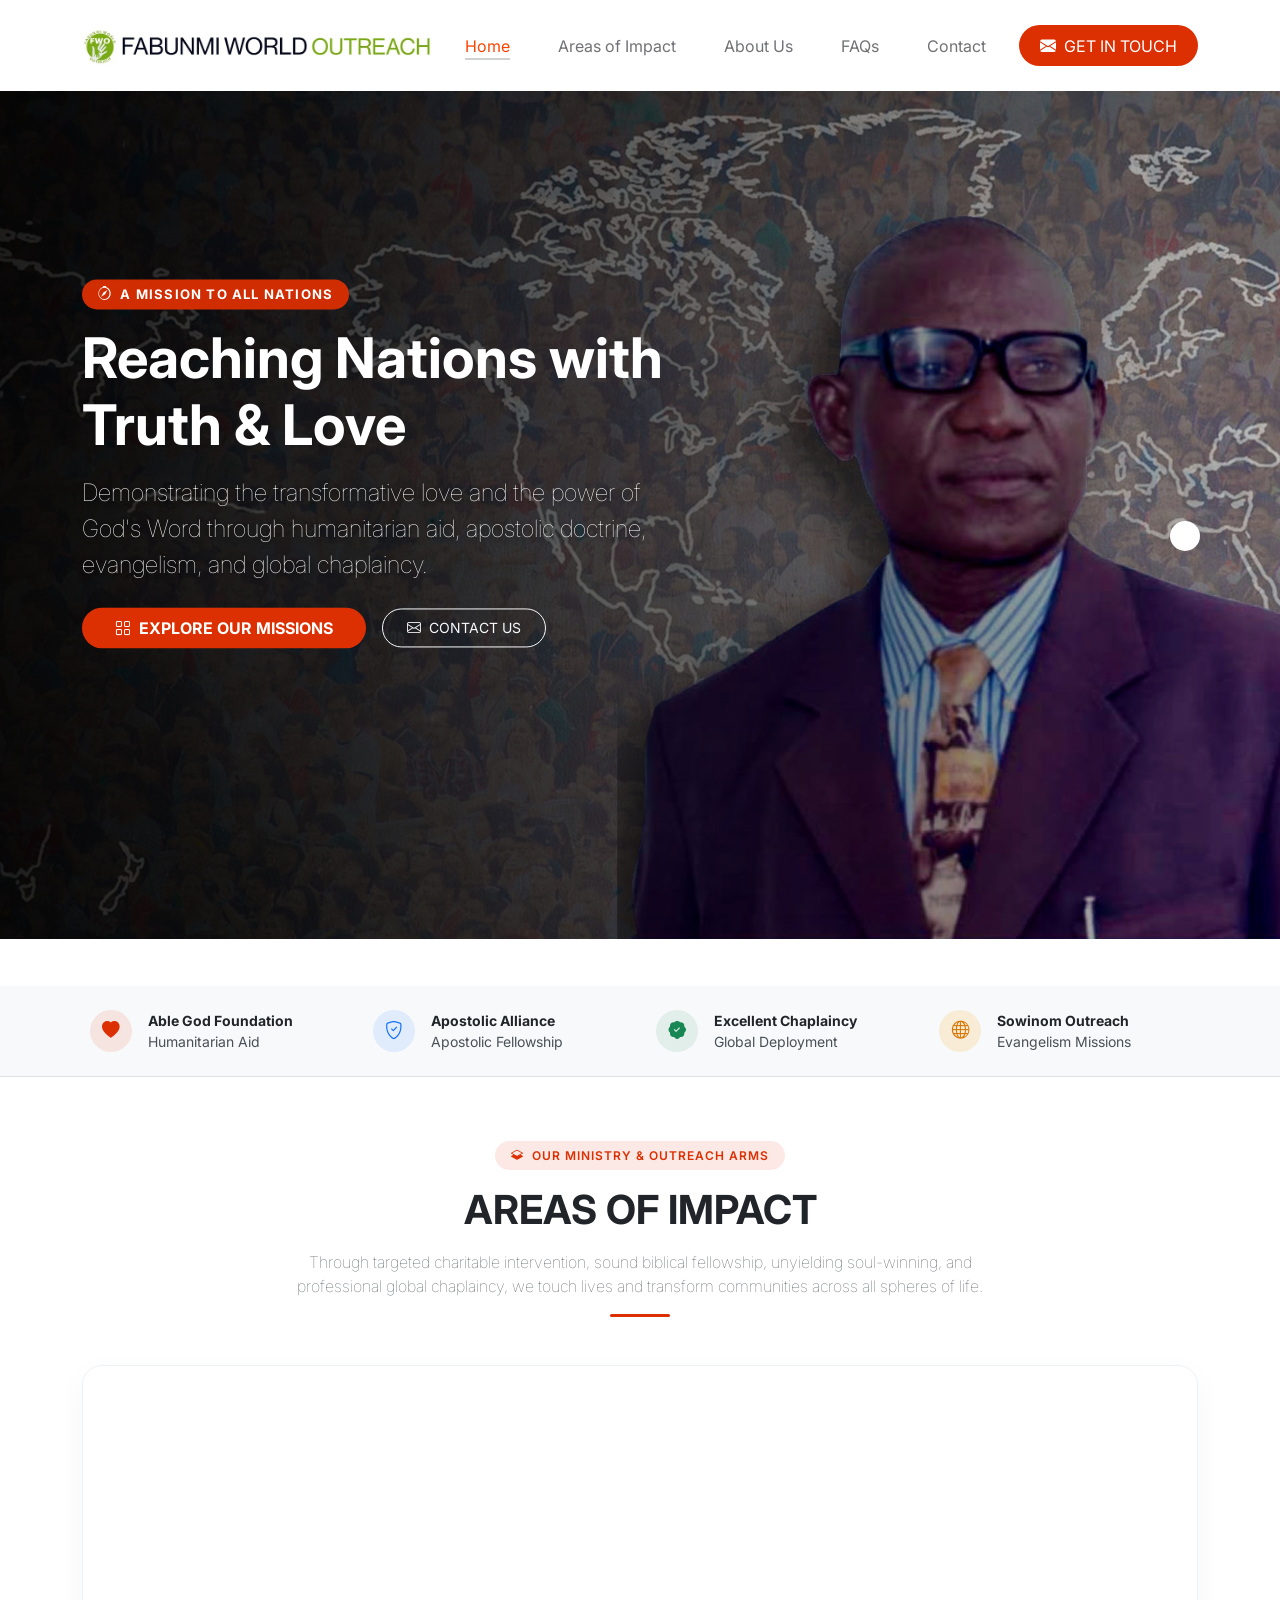
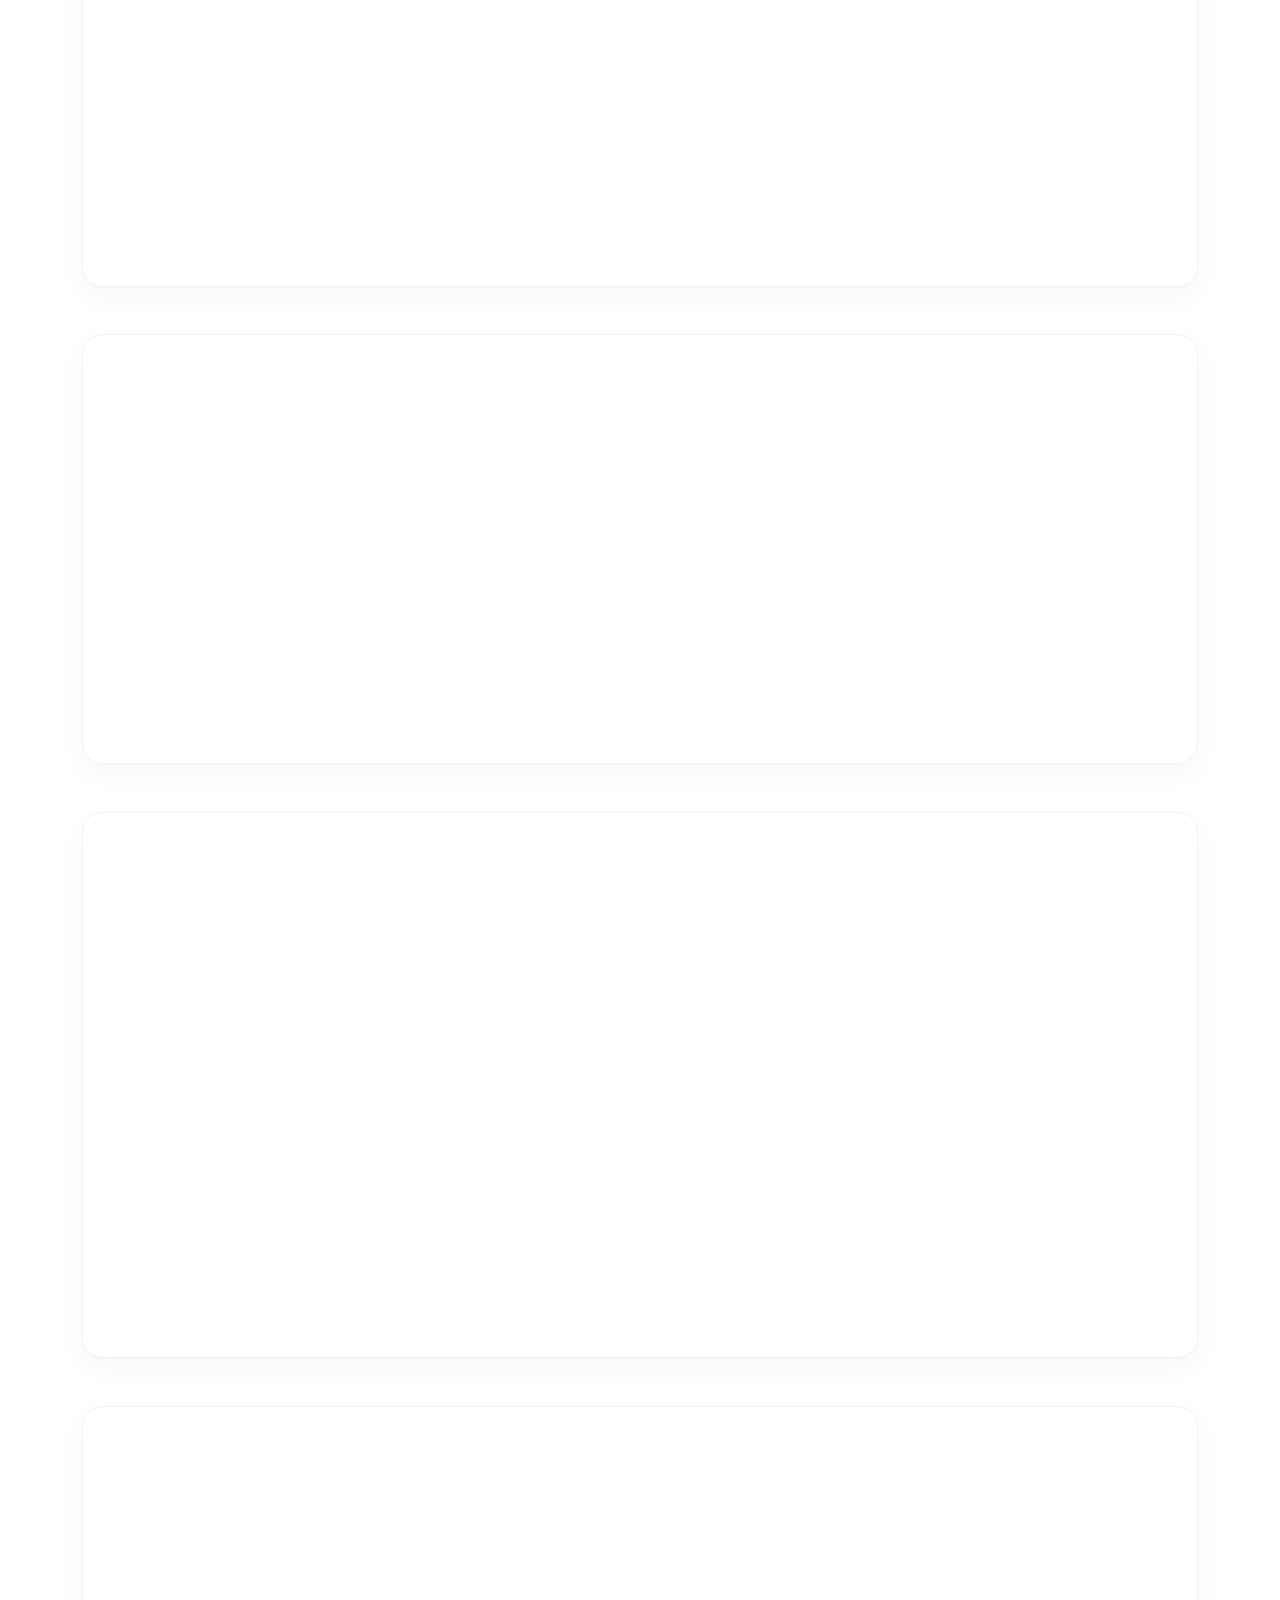
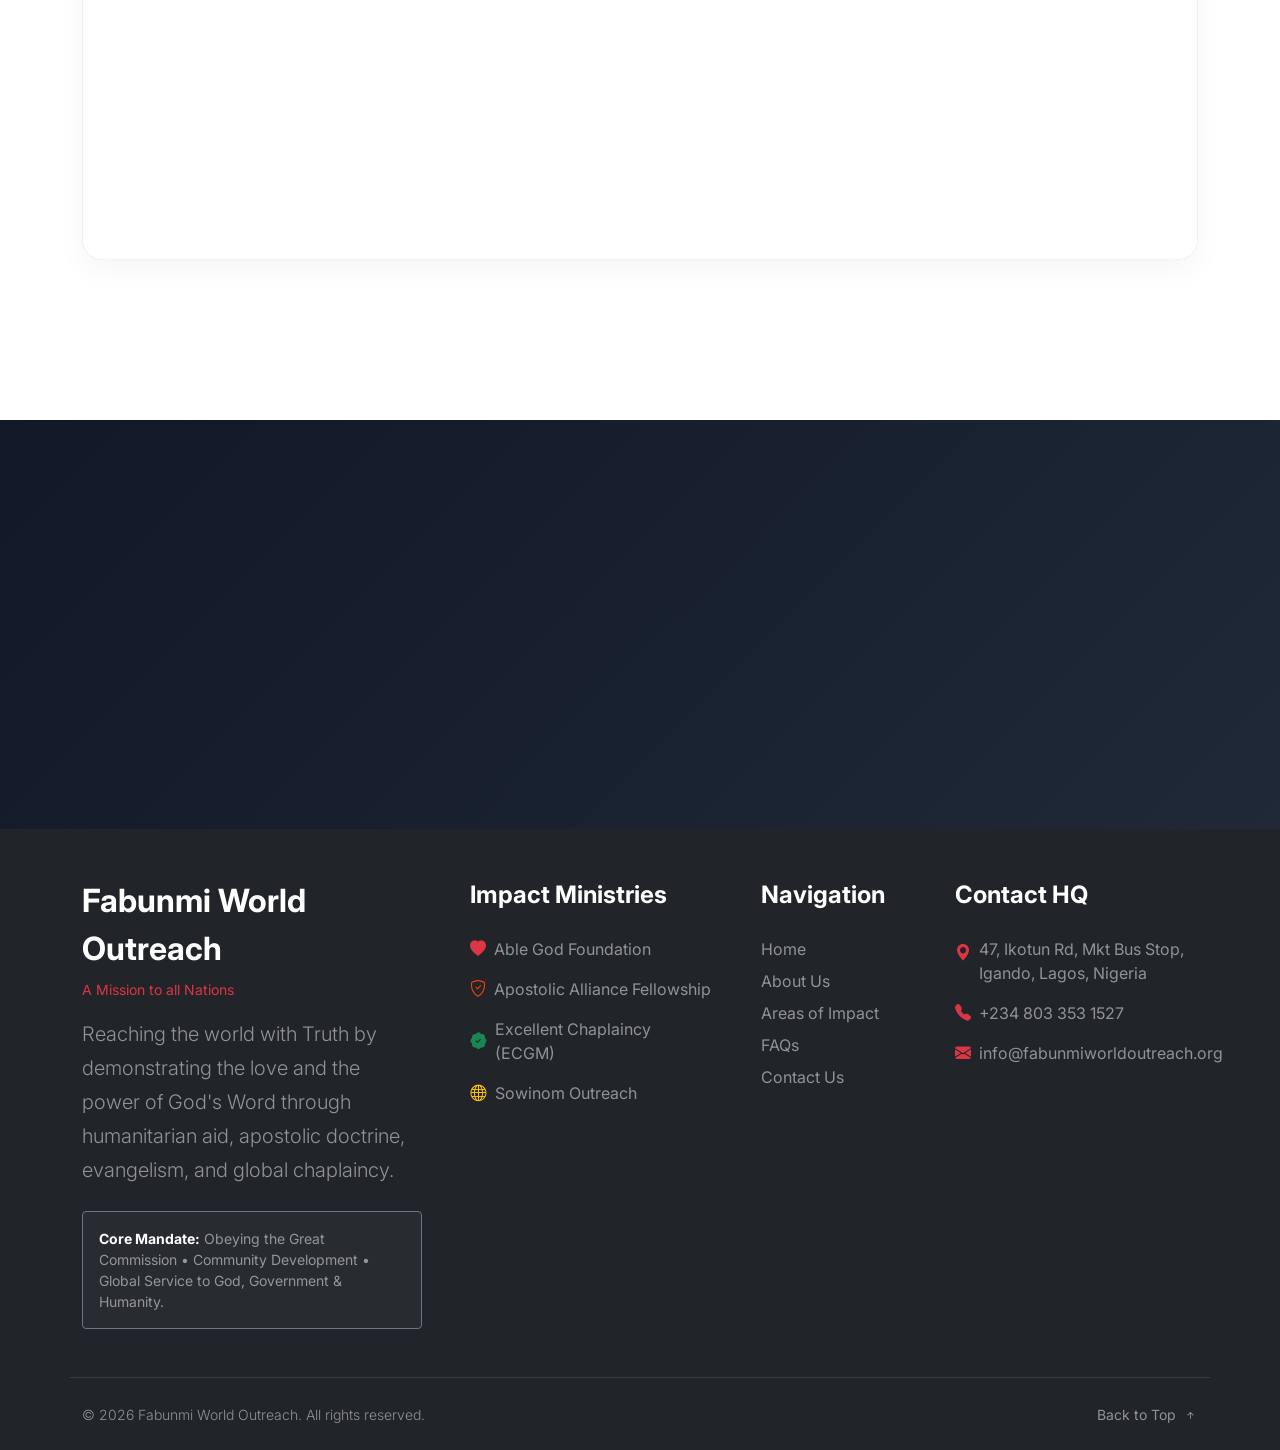
==== commit 8dd0fcbb: "feat: add Little Fashion CSS stylesheet and layout structure" ====
--- a/index.html
+++ b/index.html
@@ -40,7 +40,7 @@
     <link href="css/bootstrap.min.css" rel="stylesheet">
     <link href="css/bootstrap-icons.css" rel="stylesheet">
     <link rel="stylesheet" href="css/slick.css" />
-    <link href="css/tooplate-little-fashion.css?v=2" rel="stylesheet">
+    <link href="css/tooplate-little-fashion.css?v=4" rel="stylesheet">
 </head>
 
 <body>
@@ -55,13 +55,13 @@
 
         <nav class="navbar navbar-expand-lg">
             <div class="container">
+                <a class="navbar-brand d-flex align-items-center" href="index.html">
+                    <img src="images/fwo-green.jpg" alt="Fabunmi World Outreach Logo" style="height: 38px; width: auto;" fetchpriority="high">
+                </a>
+
                 <button class="navbar-toggler" type="button" data-bs-toggle="collapse" data-bs-target="#navbarNav" aria-controls="navbarNav" aria-expanded="false" aria-label="Toggle navigation">
                     <span class="navbar-toggler-icon"></span>
                 </button>
-
-                <a class="navbar-brand d-flex align-items-center" href="index.html">
-                    <img src="images/fwo-green.jpg" alt="Fabunmi World Outreach Logo" style="height: 38px; width: auto;" fetchpriority="high">
-                </a>
 
                 <div class="collapse navbar-collapse" id="navbarNav">
                     <ul class="navbar-nav mx-auto">
@@ -85,6 +85,13 @@
                     <div class="d-none d-lg-block">
                         <a href="mailto:info@fabunmiworldoutreach.org" target="_blank" rel="noopener noreferrer" class="btn custom-btn btn-sm">
                             <i class="bi-envelope-fill me-1"></i> Get in Touch
+                        </a>
+                    </div>
+
+                    <!-- Mobile-only CTA -->
+                    <div class="d-lg-none mt-3 pt-3 border-top">
+                        <a href="mailto:info@fabunmiworldoutreach.org" target="_blank" rel="noopener noreferrer" class="btn custom-btn w-100 text-center">
+                            <i class="bi-envelope-fill me-2"></i> Get in Touch
                         </a>
                     </div>
                 </div>
@@ -151,6 +158,17 @@
                         </a>
                     </div>
                     <div class="col-6 col-lg-3">
+                        <a href="#ecgm" class="text-decoration-none text-dark d-flex align-items-center p-2 rounded hover-bg-white">
+                            <div class="me-2 me-md-3 p-2 rounded-circle d-flex align-items-center justify-content-center" style="width: 42px; height: 42px; background: rgba(25, 135, 84, 0.1); color: #198754; font-size: 1.1rem;">
+                                <i class="bi-patch-check-fill"></i>
+                            </div>
+                            <div>
+                                <div class="fw-bold small">Excellent Chaplaincy</div>
+                                <small class="text-muted d-none d-sm-block">Global Deployment</small>
+                            </div>
+                        </a>
+                    </div>
+                    <div class="col-6 col-lg-3">
                         <a href="#sowinom" class="text-decoration-none text-dark d-flex align-items-center p-2 rounded hover-bg-white">
                             <div class="me-2 me-md-3 p-2 rounded-circle d-flex align-items-center justify-content-center" style="width: 42px; height: 42px; background: rgba(245, 158, 11, 0.15); color: #d97706; font-size: 1.1rem;">
                                 <i class="bi-globe"></i>
@@ -158,17 +176,6 @@
                             <div>
                                 <div class="fw-bold small">Sowinom Outreach</div>
                                 <small class="text-muted d-none d-sm-block">Evangelism Missions</small>
-                            </div>
-                        </a>
-                    </div>
-                    <div class="col-6 col-lg-3">
-                        <a href="#ecgm" class="text-decoration-none text-dark d-flex align-items-center p-2 rounded hover-bg-white">
-                            <div class="me-2 me-md-3 p-2 rounded-circle d-flex align-items-center justify-content-center" style="width: 42px; height: 42px; background: rgba(25, 135, 84, 0.1); color: #198754; font-size: 1.1rem;">
-                                <i class="bi-patch-check-fill"></i>
-                            </div>
-                            <div>
-                                <div class="fw-bold small">Excellent Chaplaincy</div>
-                                <small class="text-muted d-none d-sm-block">Global Deployment</small>
                             </div>
                         </a>
                     </div>
@@ -363,85 +370,6 @@
                     </div>
                 </section>
 
-                <!-- Sowinom -->
-                <section id="sowinom" class="organization-section mb-5">
-                    <div class="row g-4 g-lg-5 align-items-center">
-                        <!-- Image Column -->
-                        <div class="col-md-4">
-                            <div class="square-image-container shadow-sm" style="border: 1px solid rgba(0,0,0,0.06); background: #ffffff;">
-                                <img src="images/sowinom.png" class="img-fluid" alt="Soul Winners' International Outreach (Sowinom) Logo" loading="lazy" decoding="async">
-                            </div>
-                        </div>
-
-                        <!-- Content Column -->
-                        <div class="col-md-8">
-                            <span class="badge rounded-pill text-uppercase px-3 py-1 mb-2" style="background: rgba(245, 158, 11, 0.15); color: #b45309; font-weight: 600;">
-                                <i class="bi-globe me-1"></i> Global Evangelism &amp; Missions
-                            </span>
-                            <h3 class="mb-2 fw-bold text-dark">Soul Winners' International Outreach (Sowinom)</h3>
-
-                            <!-- Focus Pills -->
-                            <div class="d-flex flex-wrap gap-2 mb-3">
-                                <span class="badge bg-light text-secondary border"><i class="bi-check2-circle text-warning me-1"></i>The Great Commission</span>
-                                <span class="badge bg-light text-secondary border"><i class="bi-check2-circle text-warning me-1"></i>Discipling Saints</span>
-                                <span class="badge bg-light text-secondary border"><i class="bi-check2-circle text-warning me-1"></i>Reaching the Unreached</span>
-                            </div>
-
-                            <p class="text-muted mb-3">The vision of "SOWINOM" is to obey the Great Commission handed over by Jesus Christ to His disciples as recorded in Matthew 28:19-20, Mark 16:15, Luke 24:47, and Acts 2:38 — preaching Christ and seeing people saved and walking in truth.</p>
-
-                            <div class="collapse" id="sowinomCollapse">
-                                <div class="scripture-card" style="border-left-color: #d97706; background: #fffdf5;">
-                                    <div class="d-flex">
-                                        <i class="bi-quote fs-2 text-warning me-2"></i>
-                                        <div>
-                                            <p class="mb-1 fst-italic text-dark">"… To preach good tidings unto the meek, He hath sent me to bind up the broken hearted, to proclaim liberty to the captives, and the opening of the prison to them that are bound…… teaching, discipling and equipping the saints on the foundation of the Apostles and teachings of the prophets. That He might be glorified."</p>
-                                            <footer class="text-muted fw-bold small">— Isaiah 61:1-3</footer>
-                                        </div>
-                                    </div>
-                                </div>
-
-                                <div class="beliefs-content">
-                                    <h5 class="mt-4 mb-3" style="color: #b45309;"><i class="bi-flag me-2"></i>Our Core Mission Pillars</h5>
-
-                                    <div class="row g-3">
-                                        <div class="col-md-4">
-                                            <div class="belief-pill-card h-100">
-                                                <h6 class="text-warning mb-2"><i class="bi-broadcast me-1"></i> Obey Great Commission</h6>
-                                                <p class="mb-0 small text-muted">Committed to preaching the whole gospel to every creature and discipling the nations in apostolic truth.</p>
-                                            </div>
-                                        </div>
-                                        <div class="col-md-4">
-                                            <div class="belief-pill-card h-100">
-                                                <h6 class="text-warning mb-2"><i class="bi-music-note-beamed me-1"></i> True Worship</h6>
-                                                <p class="mb-0 small text-muted">Leading men and women in sincere spiritual communion through prayer, hymns, testimonies, and God's Word.</p>
-                                            </div>
-                                        </div>
-                                        <div class="col-md-4">
-                                            <div class="belief-pill-card h-100">
-                                                <h6 class="text-warning mb-2"><i class="bi-geo-alt me-1"></i> Reach the Unreached</h6>
-                                                <p class="mb-0 small text-muted">Carrying the light of Christ to overlooked frontiers, marginalized villages, and underserved populations.</p>
-                                            </div>
-                                        </div>
-                                    </div>
-                                </div>
-                            </div>
-
-                            <div class="d-flex flex-wrap gap-3 align-items-center mt-4">
-                                <button class="btn custom-btn" type="button" data-bs-toggle="collapse" 
-                                    data-bs-target="#sowinomCollapse" aria-expanded="false" aria-controls="sowinomCollapse">
-                                    <i class="bi-info-circle me-1"></i> Learn More <i class="bi-chevron-down ms-1"></i>
-                                </button>
-                                <div class="d-flex align-items-center">
-                                    <a href="mailto:sowinom@fabunmiworldoutreach.org" target="_blank" rel="noopener noreferrer" class="btn btn-light border text-dark text-decoration-none">
-                                        <i class="bi-envelope me-2 text-warning"></i>
-                                        sowinom@fabunmiworldoutreach.org
-                                    </a>
-                                </div>
-                            </div>
-                        </div>
-                    </div>
-                </section>
-
                 <!-- Excellent Chaplaincy Global Mission -->
                 <section id="ecgm" class="organization-section mb-5">
                     <div class="row g-4 g-lg-5 align-items-center">
@@ -547,6 +475,85 @@
                     </div>
                 </section>
 
+                <!-- Sowinom -->
+                <section id="sowinom" class="organization-section mb-5">
+                    <div class="row g-4 g-lg-5 align-items-center">
+                        <!-- Image Column -->
+                        <div class="col-md-4">
+                            <div class="square-image-container shadow-sm" style="border: 1px solid rgba(0,0,0,0.06); background: #ffffff;">
+                                <img src="images/sowinom.png" class="img-fluid" alt="Soul Winners' International Outreach (Sowinom) Logo" loading="lazy" decoding="async">
+                            </div>
+                        </div>
+
+                        <!-- Content Column -->
+                        <div class="col-md-8">
+                            <span class="badge rounded-pill text-uppercase px-3 py-1 mb-2" style="background: rgba(245, 158, 11, 0.15); color: #b45309; font-weight: 600;">
+                                <i class="bi-globe me-1"></i> Global Evangelism &amp; Missions
+                            </span>
+                            <h3 class="mb-2 fw-bold text-dark">Soul Winners' International Outreach (Sowinom)</h3>
+
+                            <!-- Focus Pills -->
+                            <div class="d-flex flex-wrap gap-2 mb-3">
+                                <span class="badge bg-light text-secondary border"><i class="bi-check2-circle text-warning me-1"></i>The Great Commission</span>
+                                <span class="badge bg-light text-secondary border"><i class="bi-check2-circle text-warning me-1"></i>Discipling Saints</span>
+                                <span class="badge bg-light text-secondary border"><i class="bi-check2-circle text-warning me-1"></i>Reaching the Unreached</span>
+                            </div>
+
+                            <p class="text-muted mb-3">The vision of "SOWINOM" is to obey the Great Commission handed over by Jesus Christ to His disciples as recorded in Matthew 28:19-20, Mark 16:15, Luke 24:47, and Acts 2:38 — preaching Christ and seeing people saved and walking in truth.</p>
+
+                            <div class="collapse" id="sowinomCollapse">
+                                <div class="scripture-card" style="border-left-color: #d97706; background: #fffdf5;">
+                                    <div class="d-flex">
+                                        <i class="bi-quote fs-2 text-warning me-2"></i>
+                                        <div>
+                                            <p class="mb-1 fst-italic text-dark">"… To preach good tidings unto the meek, He hath sent me to bind up the broken hearted, to proclaim liberty to the captives, and the opening of the prison to them that are bound…… teaching, discipling and equipping the saints on the foundation of the Apostles and teachings of the prophets. That He might be glorified."</p>
+                                            <footer class="text-muted fw-bold small">— Isaiah 61:1-3</footer>
+                                        </div>
+                                    </div>
+                                </div>
+
+                                <div class="beliefs-content">
+                                    <h5 class="mt-4 mb-3" style="color: #b45309;"><i class="bi-flag me-2"></i>Our Core Mission Pillars</h5>
+
+                                    <div class="row g-3">
+                                        <div class="col-md-4">
+                                            <div class="belief-pill-card h-100">
+                                                <h6 class="text-warning mb-2"><i class="bi-broadcast me-1"></i> Obey Great Commission</h6>
+                                                <p class="mb-0 small text-muted">Committed to preaching the whole gospel to every creature and discipling the nations in apostolic truth.</p>
+                                            </div>
+                                        </div>
+                                        <div class="col-md-4">
+                                            <div class="belief-pill-card h-100">
+                                                <h6 class="text-warning mb-2"><i class="bi-music-note-beamed me-1"></i> True Worship</h6>
+                                                <p class="mb-0 small text-muted">Leading men and women in sincere spiritual communion through prayer, hymns, testimonies, and God's Word.</p>
+                                            </div>
+                                        </div>
+                                        <div class="col-md-4">
+                                            <div class="belief-pill-card h-100">
+                                                <h6 class="text-warning mb-2"><i class="bi-geo-alt me-1"></i> Reach the Unreached</h6>
+                                                <p class="mb-0 small text-muted">Carrying the light of Christ to overlooked frontiers, marginalized villages, and underserved populations.</p>
+                                            </div>
+                                        </div>
+                                    </div>
+                                </div>
+                            </div>
+
+                            <div class="d-flex flex-wrap gap-3 align-items-center mt-4">
+                                <button class="btn custom-btn" type="button" data-bs-toggle="collapse" 
+                                    data-bs-target="#sowinomCollapse" aria-expanded="false" aria-controls="sowinomCollapse">
+                                    <i class="bi-info-circle me-1"></i> Learn More <i class="bi-chevron-down ms-1"></i>
+                                </button>
+                                <div class="d-flex align-items-center">
+                                    <a href="mailto:sowinom@fabunmiworldoutreach.org" target="_blank" rel="noopener noreferrer" class="btn btn-light border text-dark text-decoration-none">
+                                        <i class="bi-envelope me-2 text-warning"></i>
+                                        sowinom@fabunmiworldoutreach.org
+                                    </a>
+                                </div>
+                            </div>
+                        </div>
+                    </div>
+                </section>
+
             </div>
         </section>
 
@@ -613,13 +620,13 @@
                             </a>
                         </li>
                         <li class="mb-3">
+                            <a href="#ecgm" class="text-white-50 text-decoration-none hover-white d-flex align-items-center">
+                                <i class="bi-patch-check-fill text-success me-2"></i> Excellent Chaplaincy (ECGM)
+                            </a>
+                        </li>
+                        <li class="mb-3">
                             <a href="#sowinom" class="text-white-50 text-decoration-none hover-white d-flex align-items-center">
                                 <i class="bi-globe text-warning me-2"></i> Sowinom Outreach
-                            </a>
-                        </li>
-                        <li class="mb-3">
-                            <a href="#ecgm" class="text-white-50 text-decoration-none hover-white d-flex align-items-center">
-                                <i class="bi-patch-check-fill text-success me-2"></i> Excellent Chaplaincy (ECGM)
                             </a>
                         </li>
                     </ul>
@@ -703,6 +710,47 @@
         })();
     </script>
 
+    <!-- Mobile Nav Helpers -->
+    <script>
+        (function() {
+            var navbar = document.querySelector('.navbar');
+            var navCollapse = document.getElementById('navbarNav');
+            if (!navbar || !navCollapse) return;
+
+            // Toggle .menu-open class to block Headroom when menu is open
+            navCollapse.addEventListener('show.bs.collapse', function() {
+                navbar.classList.add('menu-open');
+            });
+            navCollapse.addEventListener('hidden.bs.collapse', function() {
+                navbar.classList.remove('menu-open');
+            });
+
+            // Auto-close mobile menu on nav-link click & smooth scroll
+            var navLinks = navCollapse.querySelectorAll('.nav-link');
+            navLinks.forEach(function(link) {
+                link.addEventListener('click', function(e) {
+                    var href = link.getAttribute('href');
+                    // Only auto-close for anchor links on this page
+                    if (href && href.startsWith('#') && href.length > 1) {
+                        e.preventDefault();
+                        var bsCollapse = bootstrap.Collapse.getInstance(navCollapse);
+                        if (bsCollapse) bsCollapse.hide();
+                        var target = document.querySelector(href);
+                        if (target) {
+                            setTimeout(function() {
+                                target.scrollIntoView({ behavior: 'smooth', block: 'start' });
+                            }, 350);
+                        }
+                    } else {
+                        // External page links: just close the menu
+                        var bsCollapse = bootstrap.Collapse.getInstance(navCollapse);
+                        if (bsCollapse) bsCollapse.hide();
+                    }
+                });
+            });
+        })();
+    </script>
+
 </body>
 
 </html>
--- a/css/tooplate-little-fashion.css
+++ b/css/tooplate-little-fashion.css
@@ -415,9 +415,18 @@
   padding: 0;
   cursor: pointer;
   margin: 0;
-  width: 30px;
-  height: 35px;
+  width: 44px;
+  height: 44px;
   outline: none;
+  display: flex;
+  align-items: center;
+  justify-content: center;
+  border-radius: 8px;
+  transition: background 0.2s ease;
+}
+
+.navbar-toggler:hover {
+  background: rgba(0, 0, 0, 0.04);
 }
 
 .navbar-toggler:focus {
@@ -1303,6 +1312,144 @@
 
 
 /*---------------------------------------
+  MOBILE NAVIGATION & LAYOUT
+-----------------------------------------*/
+
+/* Prevent Headroom from hiding navbar when mobile menu is open */
+.navbar.menu-open,
+.navbar.menu-open.headroom--unpinned {
+  transform: translate(0, 0) !important;
+}
+
+@media (max-width: 991.98px) {
+  .navbar {
+    padding: 12px 0;
+  }
+
+  .navbar > .container {
+    flex-wrap: nowrap;
+    align-items: center;
+  }
+
+  .navbar-brand {
+    flex-shrink: 1;
+    min-width: 0;
+    overflow: hidden;
+  }
+
+  .navbar-brand img {
+    max-width: 220px;
+    height: auto !important;
+  }
+
+  .navbar-collapse {
+    background: var(--white-color);
+    border-radius: 12px;
+    box-shadow: 0 8px 32px rgba(0, 0, 0, 0.12);
+    padding: 1rem 1.25rem;
+    margin-top: 12px;
+    max-height: calc(100vh - 75px);
+    overflow-y: auto;
+  }
+
+  .navbar-expand-lg .navbar-nav .nav-link {
+    display: block;
+    padding: 10px 14px;
+    margin: 2px 0;
+    border-radius: 8px;
+    transition: background 0.2s ease;
+  }
+
+  .navbar-expand-lg .navbar-nav .nav-link:hover,
+  .navbar-expand-lg .navbar-nav .nav-link.active {
+    background: rgba(220, 47, 2, 0.06);
+  }
+
+  /* Remove desktop underline effect on mobile */
+  .navbar .nav-link::after {
+    display: none;
+  }
+
+  /* Hero height fix: prevent text clipping */
+  .slick-slideshow {
+    min-height: 520px;
+  }
+
+  .slick-custom img {
+    min-height: 520px;
+  }
+
+  .slick-bottom {
+    display: flex;
+    align-items: center;
+    justify-content: center;
+  }
+
+  .slick-bottom .container {
+    position: relative;
+    top: auto;
+    left: auto;
+    transform: none;
+    padding: 2rem 1rem;
+  }
+}
+
+@media (max-width: 575.98px) {
+  .navbar-brand img {
+    max-width: 180px;
+  }
+
+  .slick-slideshow {
+    min-height: 480px;
+  }
+
+  .slick-custom img {
+    min-height: 480px;
+  }
+
+  /* Stack email buttons full-width on small screens */
+  .organization-section .d-flex.flex-wrap {
+    flex-direction: column;
+    align-items: stretch !important;
+  }
+
+  .organization-section .d-flex.flex-wrap .btn {
+    width: 100%;
+    text-align: center;
+    word-break: break-all;
+  }
+
+  .organization-section .d-flex.flex-wrap .d-flex.align-items-center {
+    width: 100%;
+  }
+
+  .organization-section .d-flex.flex-wrap .d-flex.align-items-center .btn {
+    width: 100%;
+    font-size: 0.82rem;
+  }
+
+  /* CTA section buttons stack */
+  .cta-section .d-flex.flex-wrap {
+    flex-direction: column;
+    align-items: stretch !important;
+  }
+
+  .cta-section .d-flex.flex-wrap .btn {
+    width: 100%;
+    text-align: center;
+  }
+
+  /* Hero text smaller on phones */
+  .slick-bottom h1 {
+    font-size: 1.75rem;
+  }
+
+  .slick-bottom .lead {
+    font-size: 0.9rem;
+  }
+}
+
+/*---------------------------------------
   RESPONSIVE STYLES               
 -----------------------------------------*/
 @media screen and (max-width: 1200px) {
@@ -1342,7 +1489,7 @@
   }
 
   .navbar-expand-lg .navbar-nav .nav-link {
-    margin-top: 1rem;
+    margin-top: 0;
   }
 
   .site-header {
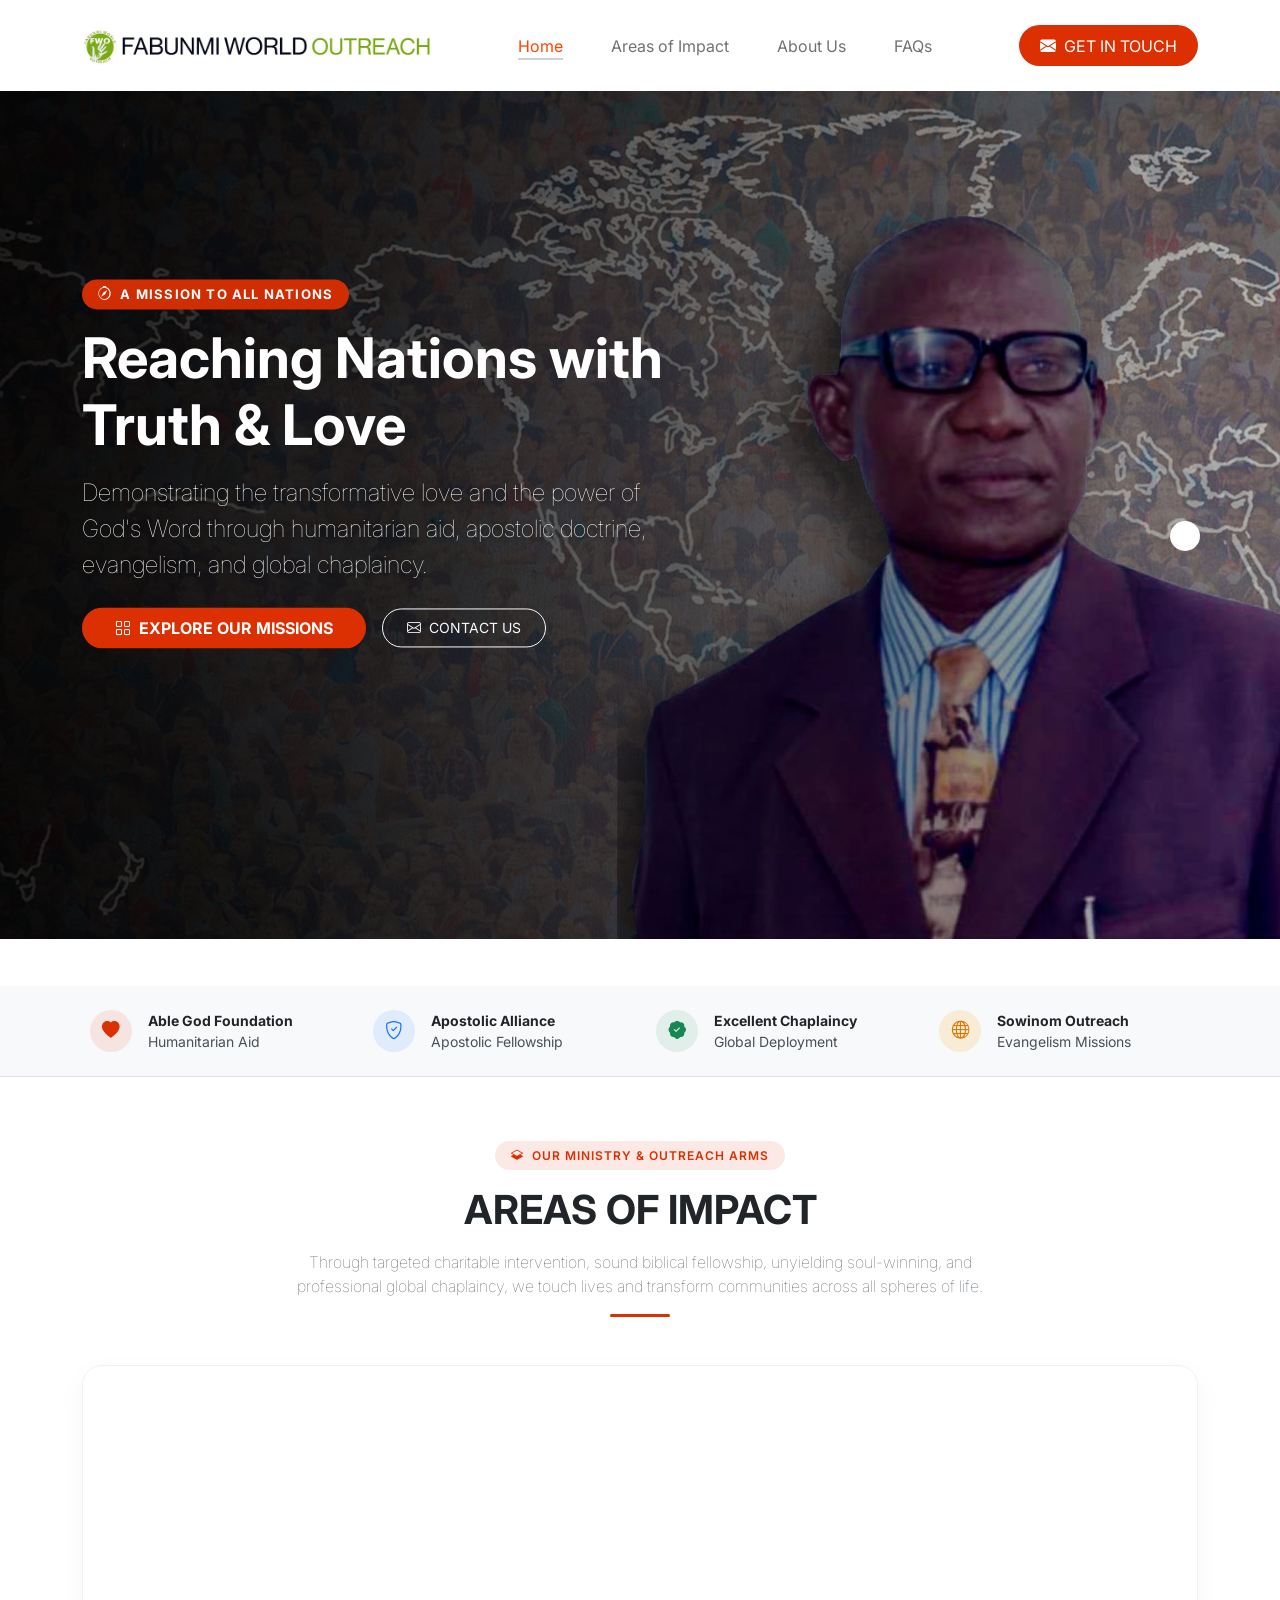
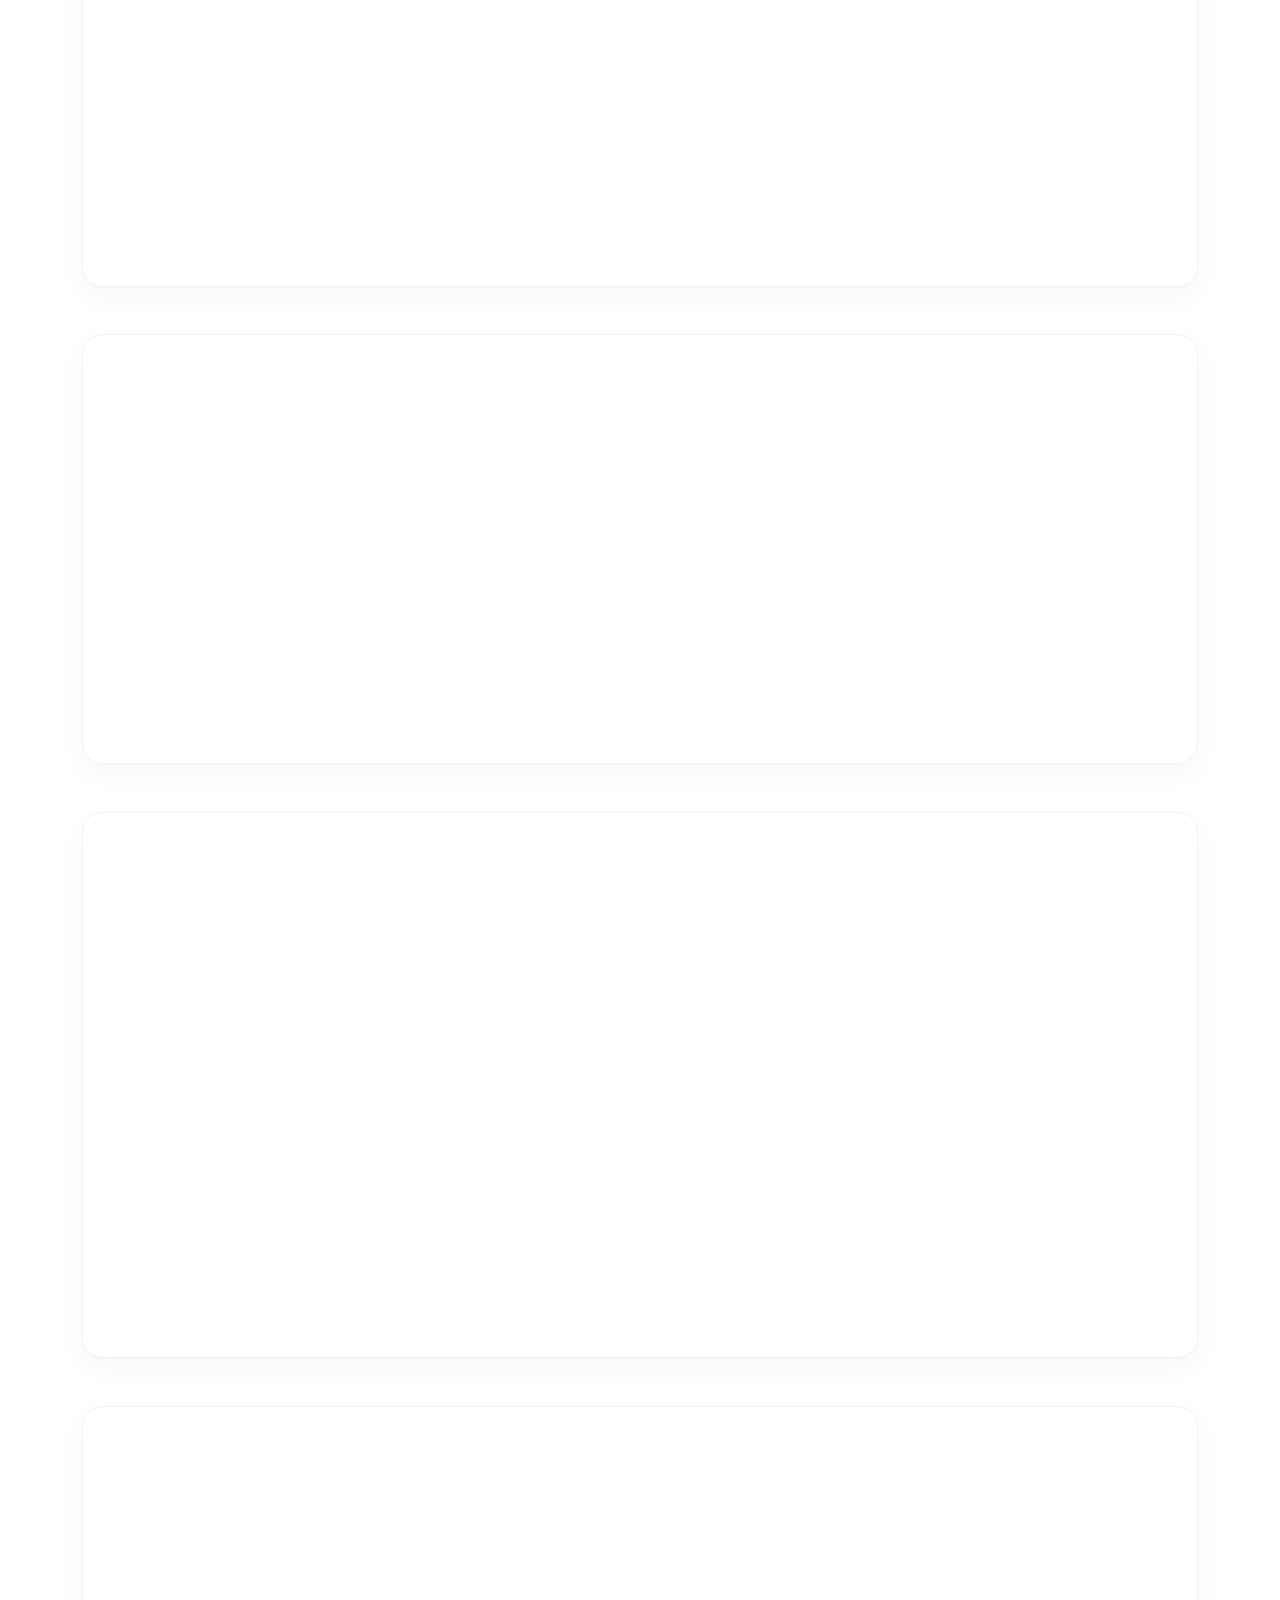
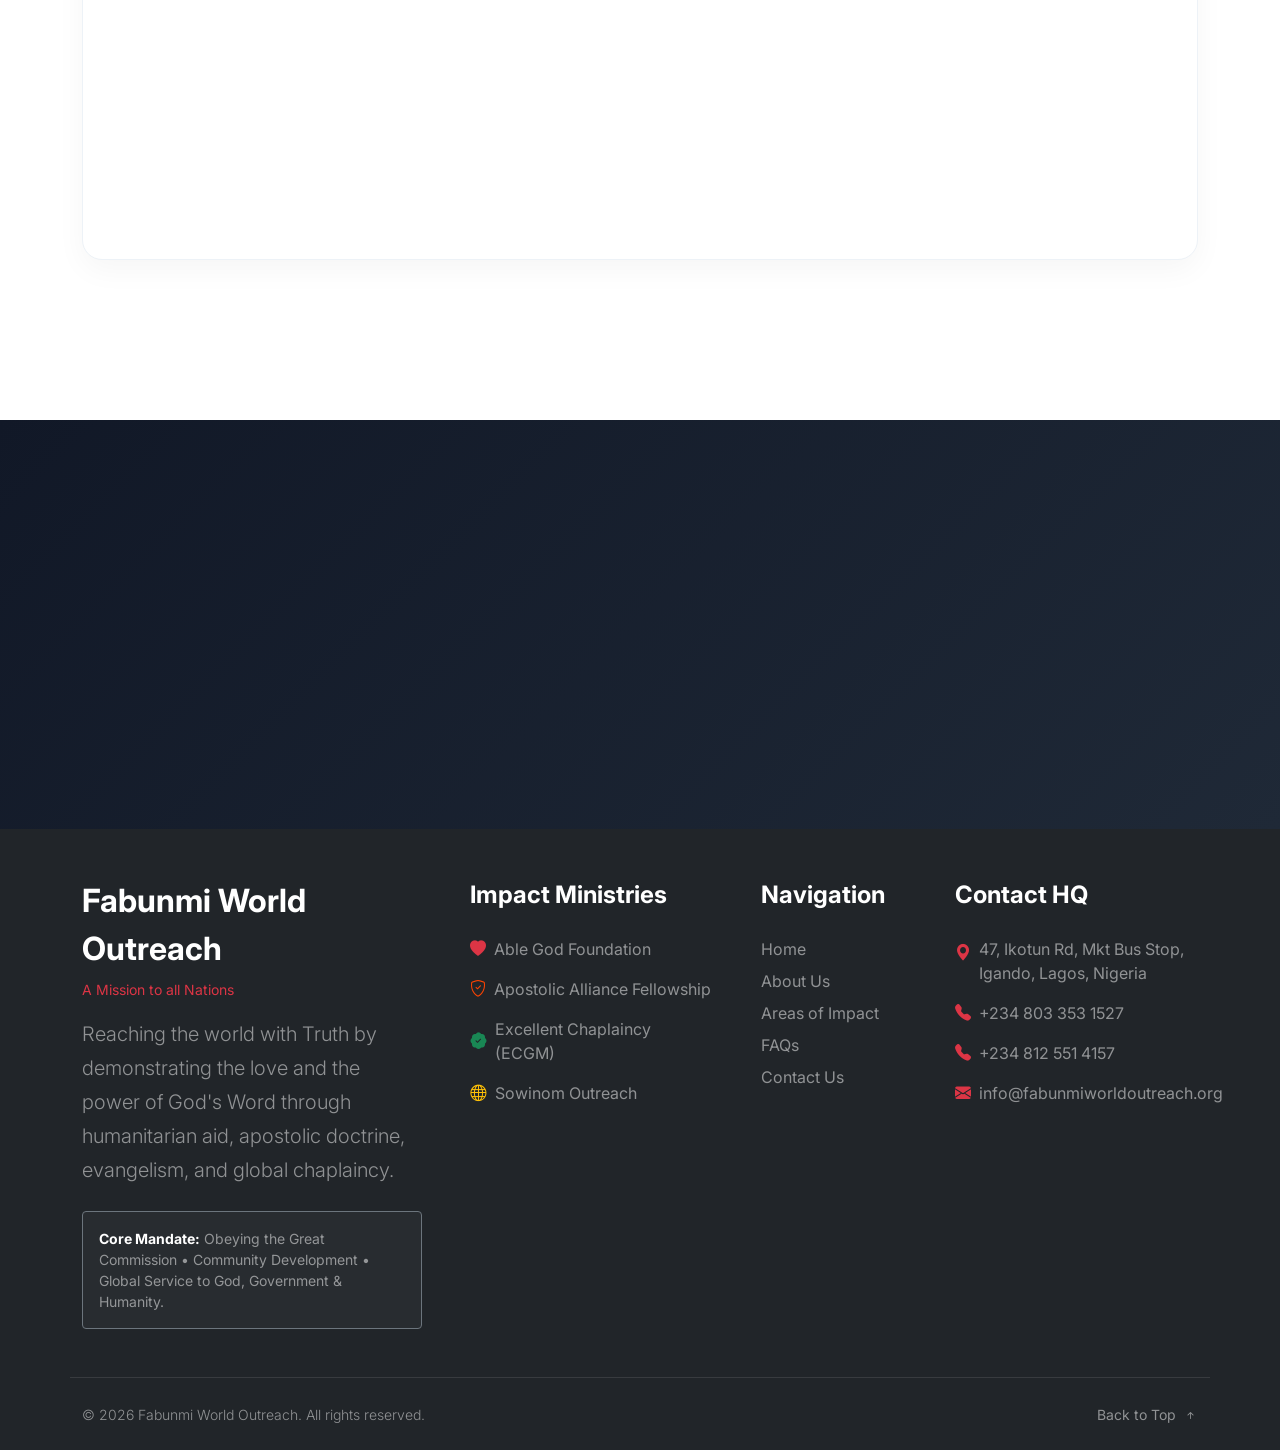
==== commit 043e7c5d: "refactor: remove contact page link and update footer contact info and phone numbers" ====
--- a/index.html
+++ b/index.html
@@ -76,9 +76,6 @@
                         </li>
                         <li class="nav-item">
                             <a class="nav-link" href="faq.html">FAQs</a>
-                        </li>
-                        <li class="nav-item">
-                            <a class="nav-link" href="contact.html">Contact</a>
                         </li>
                     </ul>
 
@@ -640,7 +637,7 @@
                         <li class="mb-2"><a href="about.html" class="text-white-50 text-decoration-none">About Us</a></li>
                         <li class="mb-2"><a href="#areas-of-impact" class="text-white-50 text-decoration-none">Areas of Impact</a></li>
                         <li class="mb-2"><a href="faq.html" class="text-white-50 text-decoration-none">FAQs</a></li>
-                        <li><a href="contact.html" class="text-white-50 text-decoration-none">Contact Us</a></li>
+                        <li><a href="mailto:info@fabunmiworldoutreach.org" class="text-white-50 text-decoration-none">Contact Us</a></li>
                     </ul>
                 </div>
 
@@ -658,6 +655,12 @@
                             <a href="tel:+2348033531527" class="text-white-50 text-decoration-none d-flex align-items-center">
                                 <i class="bi-telephone-fill text-danger me-2"></i>
                                 +234 803 353 1527
+                            </a>
+                        </li>
+                        <li class="mb-3">
+                            <a href="tel:+2348125514157" class="text-white-50 text-decoration-none d-flex align-items-center">
+                                <i class="bi-telephone-fill text-danger me-2"></i>
+                                +234 812 551 4157
                             </a>
                         </li>
                         <li>
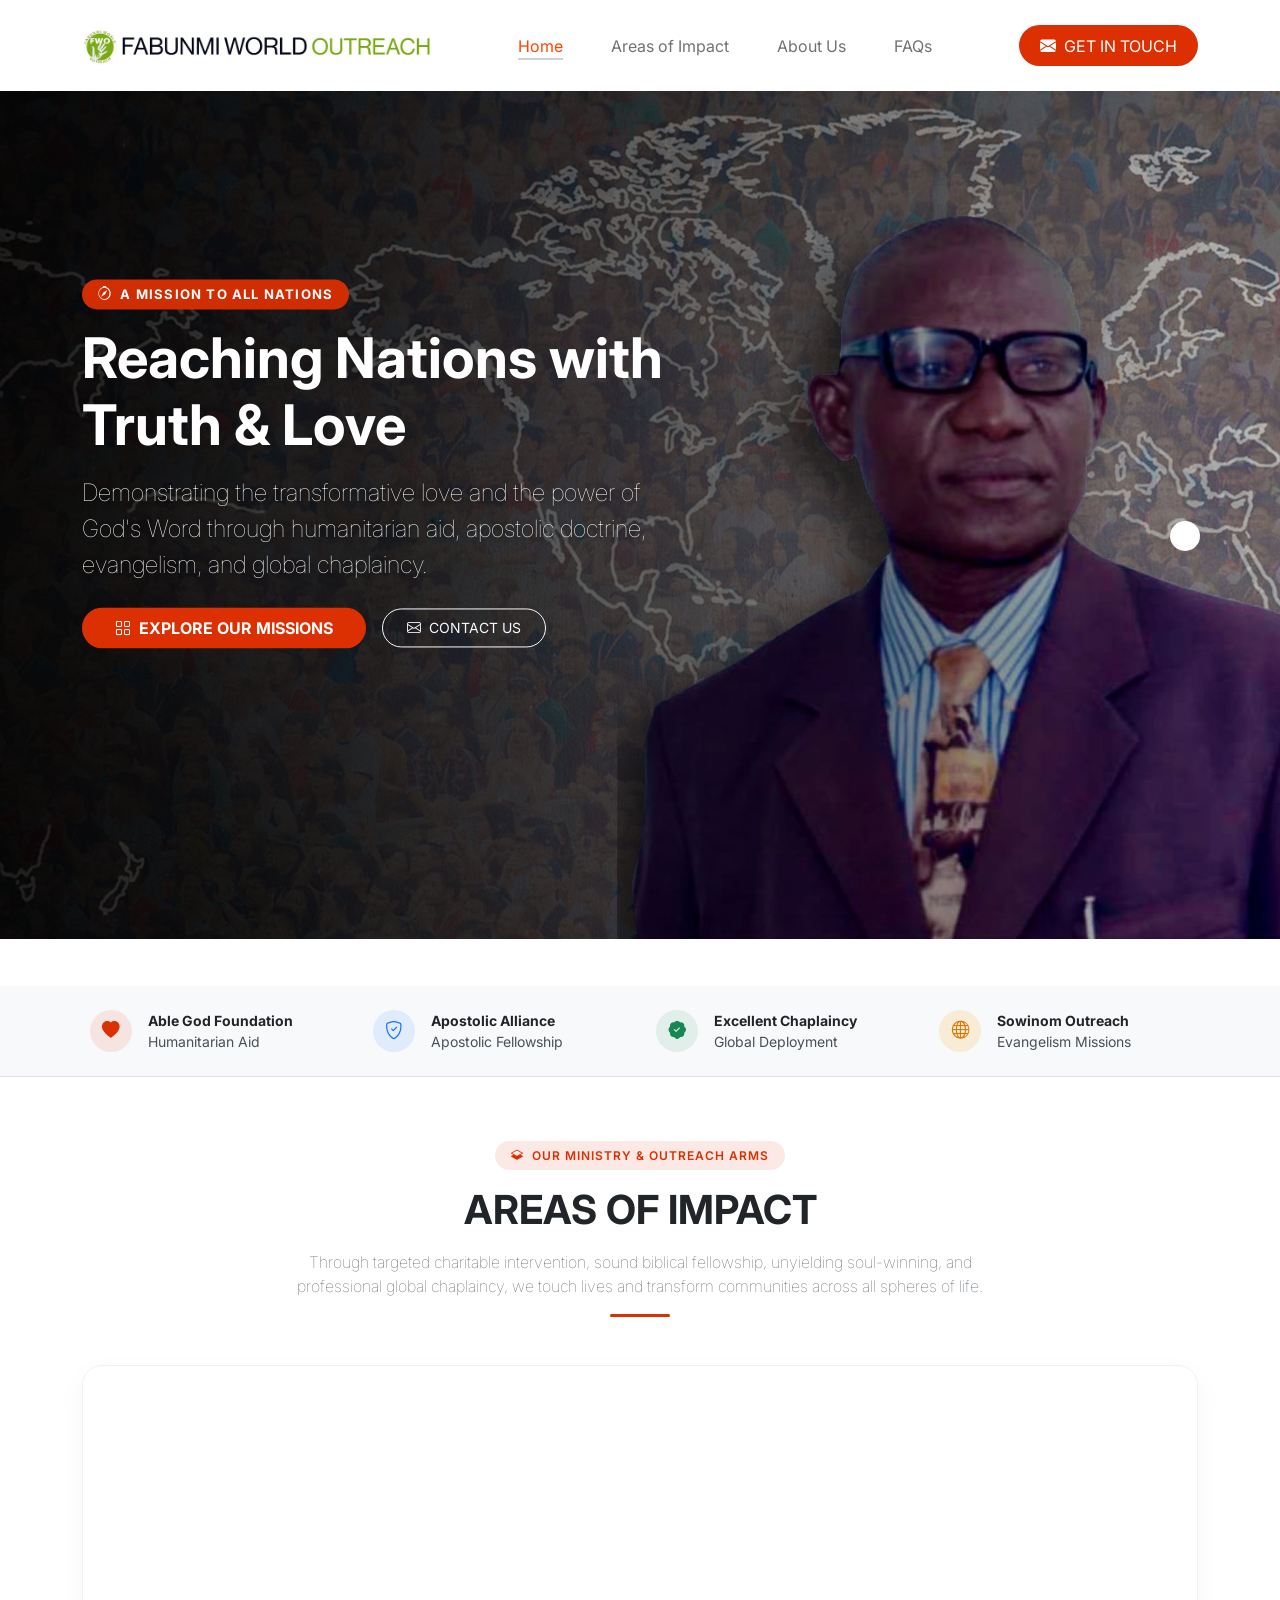
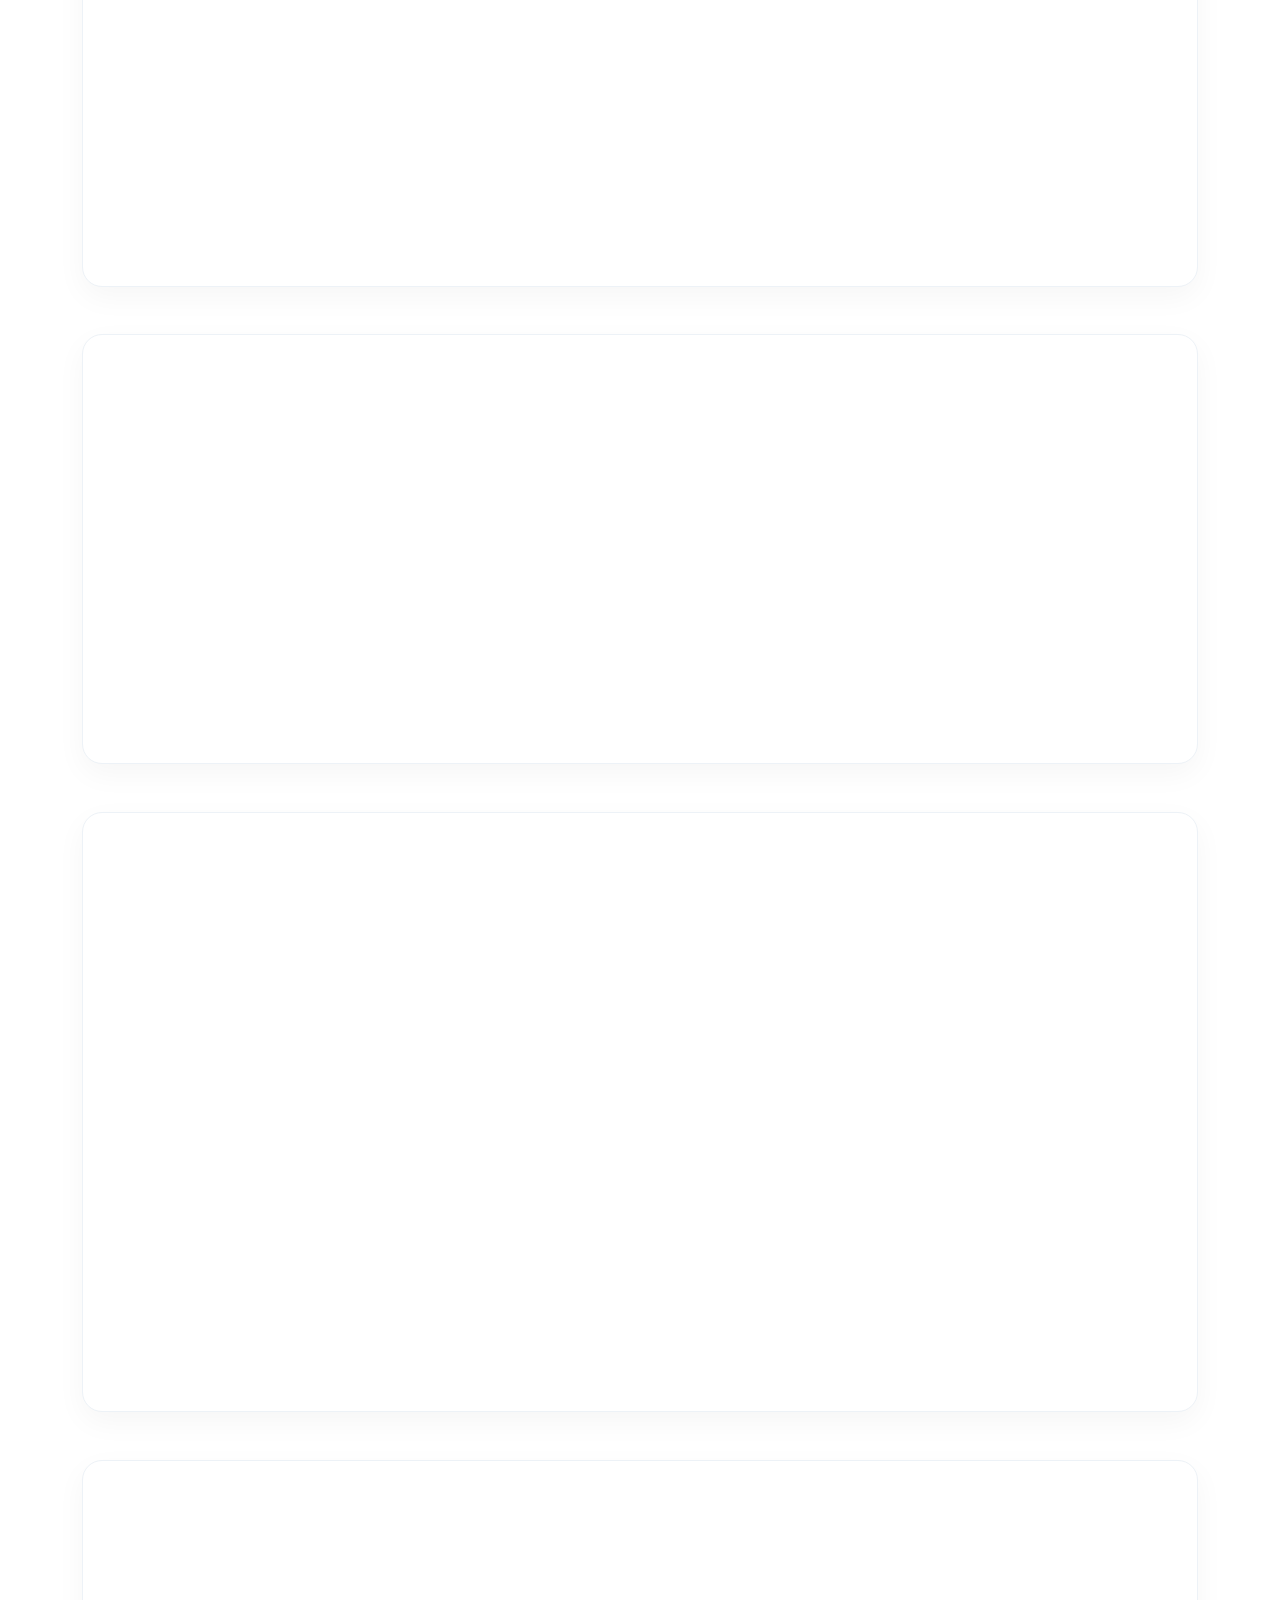
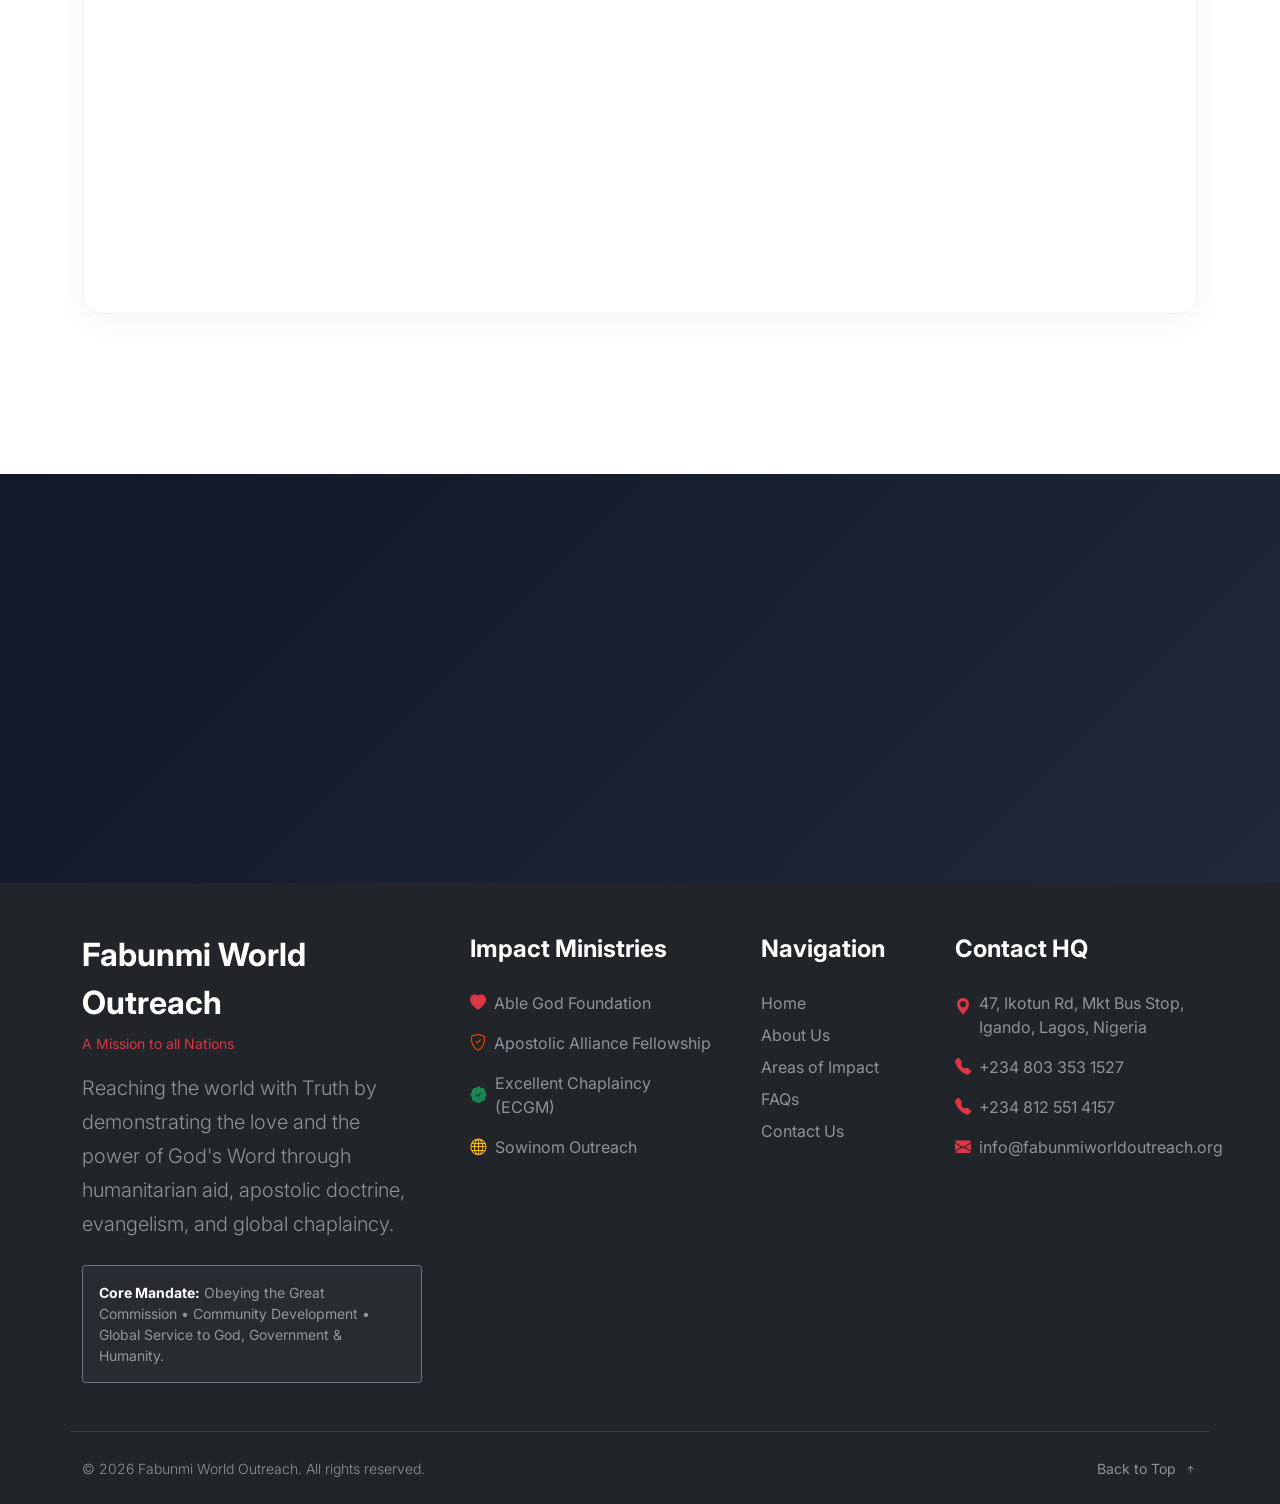
==== commit d348f372: "feat: add telephone contact buttons to ECGM" ====
--- a/index.html
+++ b/index.html
@@ -465,6 +465,18 @@
                                     <a href="mailto:ecgm.fabunmiworldoutreach@gmail.com" target="_blank" rel="noopener noreferrer" class="btn btn-light border text-dark text-decoration-none">
                                         <i class="bi-envelope me-2 text-success"></i>
                                         ecgm.fabunmiworldoutreach@gmail.com
+                                    </a>
+                                </div>
+                                <div class="d-flex align-items-center">
+                                    <a href="tel:+2348033531527" class="btn btn-light border text-dark text-decoration-none">
+                                        <i class="bi-telephone me-2 text-success"></i>
+                                        +234 803 353 1527
+                                    </a>
+                                </div>
+                                <div class="d-flex align-items-center">
+                                    <a href="tel:+2348125514157" class="btn btn-light border text-dark text-decoration-none">
+                                        <i class="bi-telephone me-2 text-success"></i>
+                                        +234 812 551 4157
                                     </a>
                                 </div>
                             </div>
